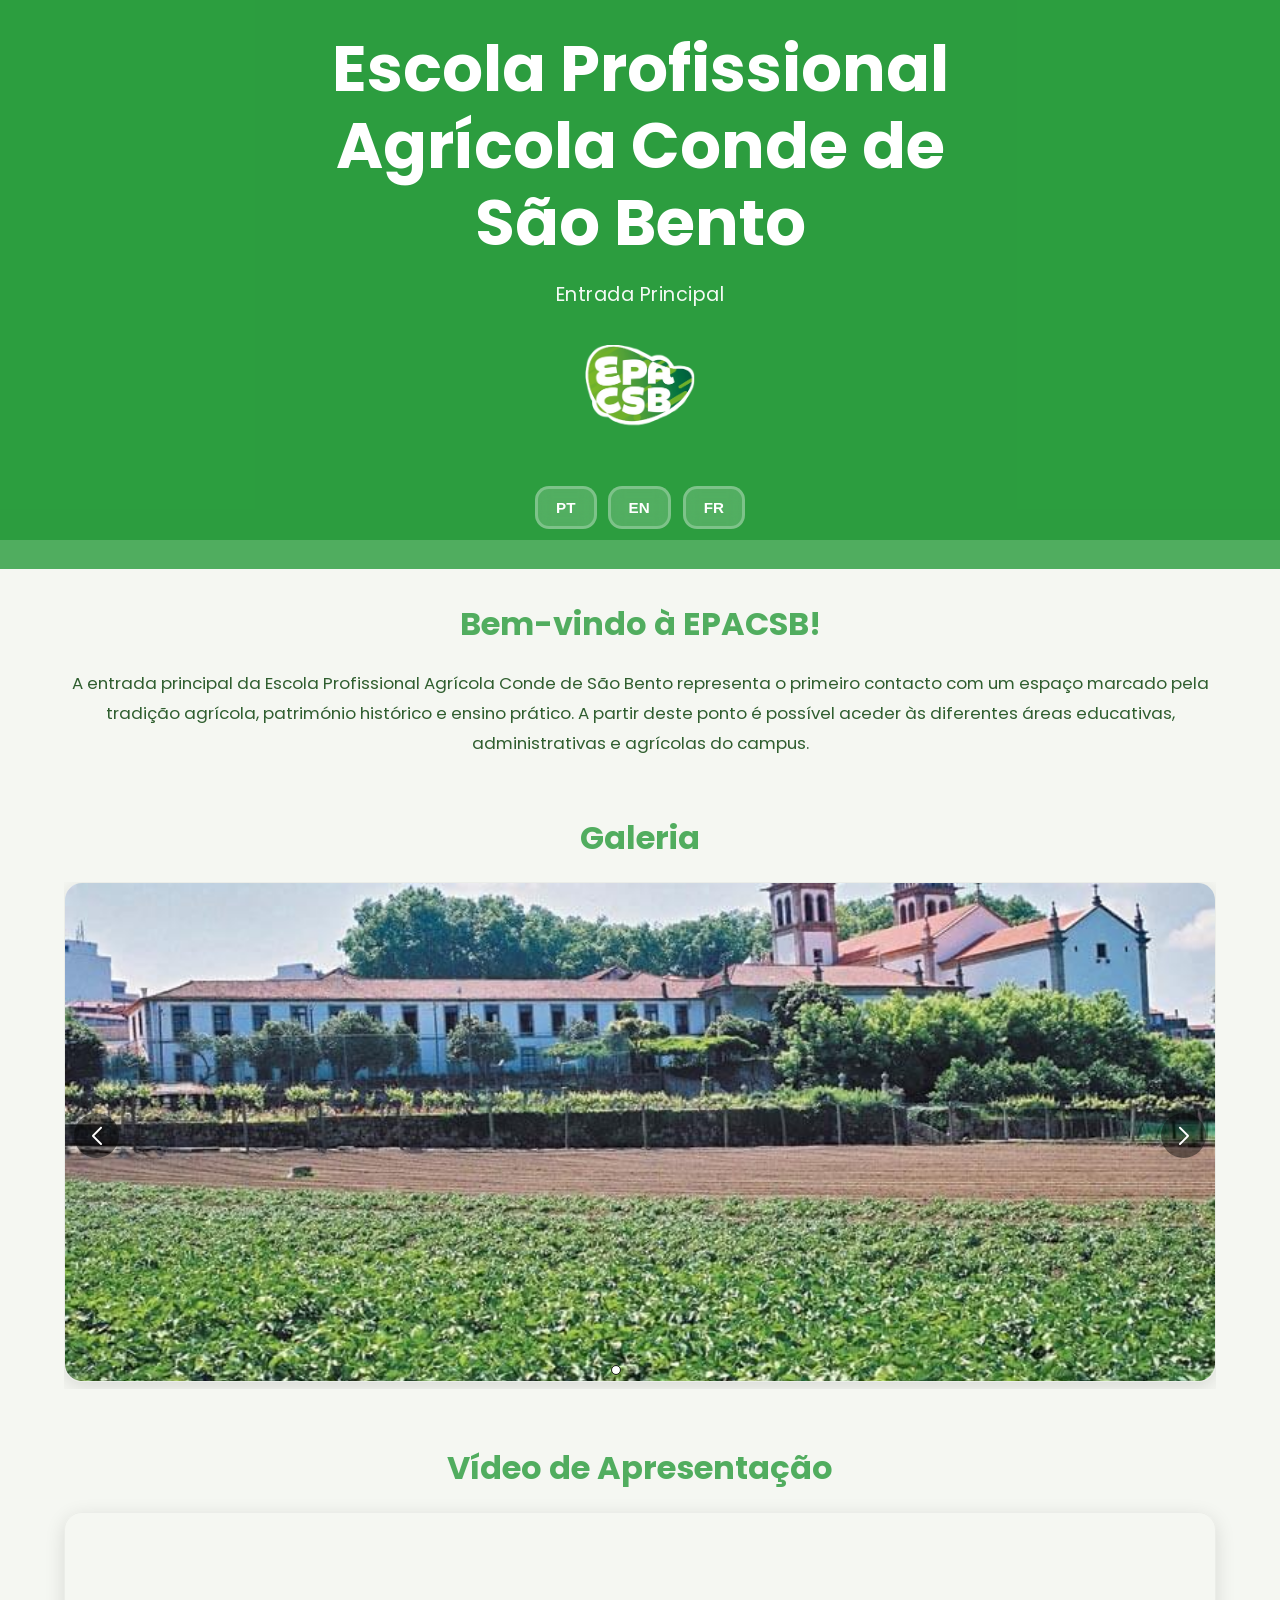
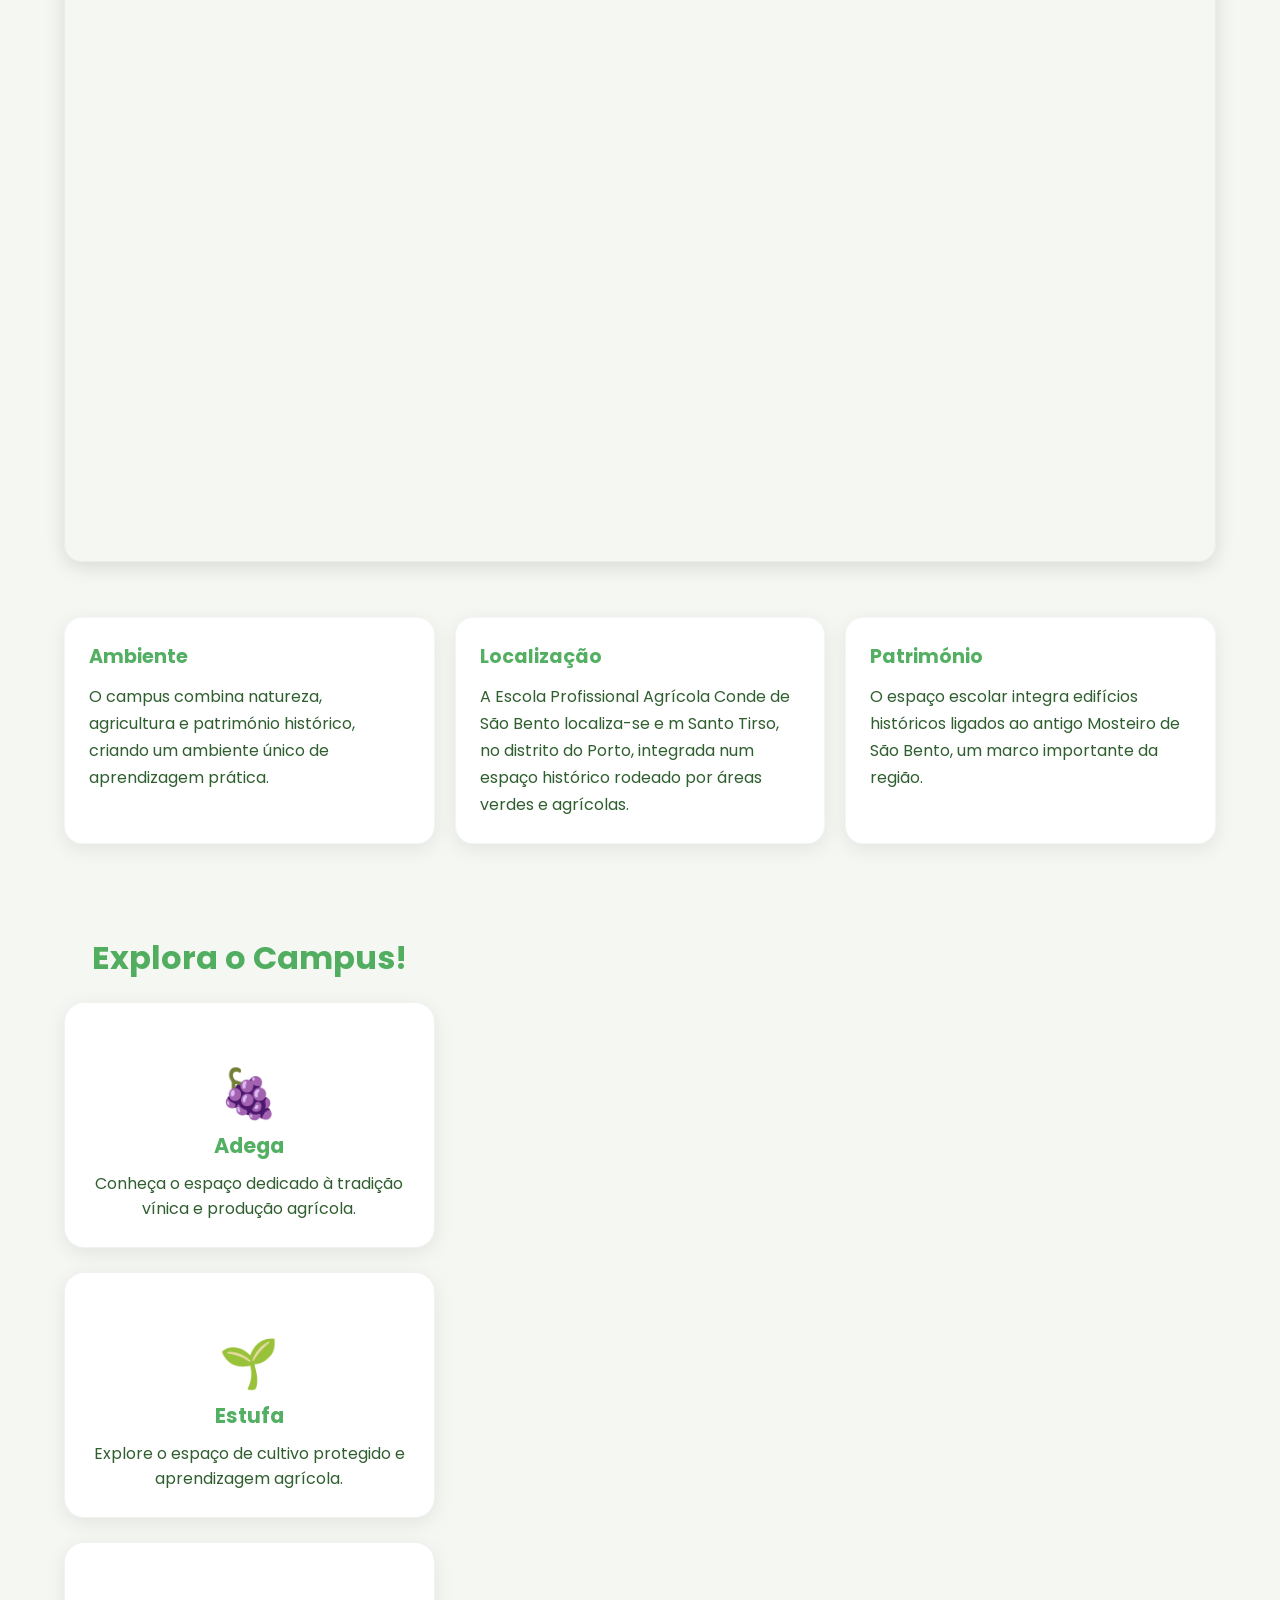
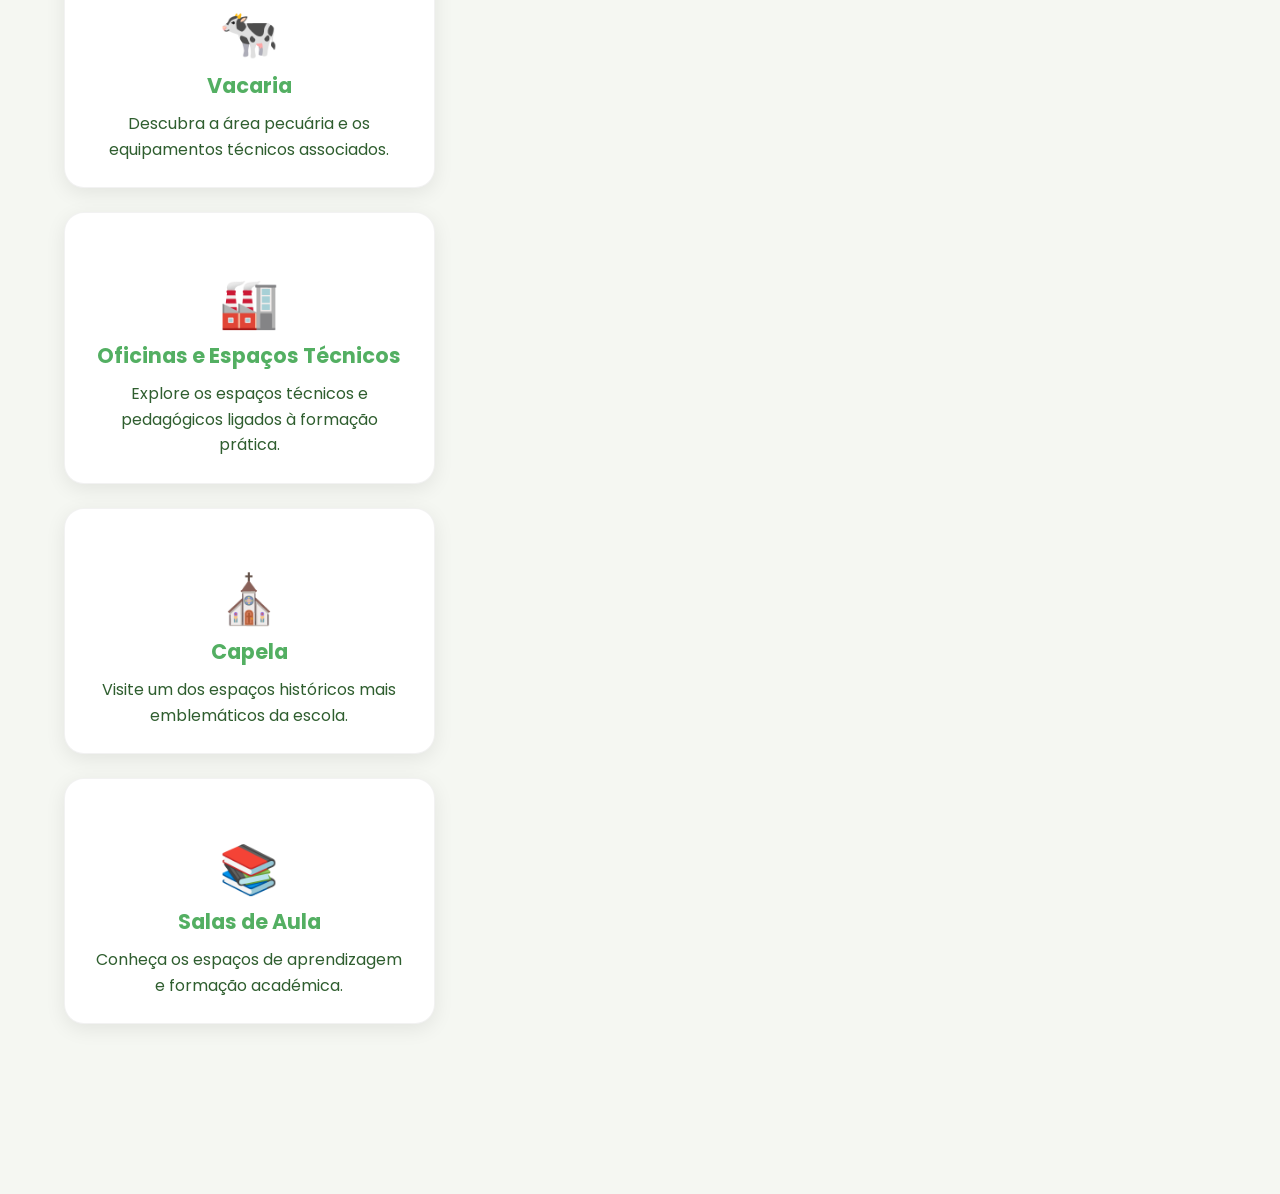
==== index.html @ 955a714f "Add files via upload" ====
<!DOCTYPE html>
<html lang="pt">
<head>
    <meta charset="UTF-8">
    <meta name="viewport" content="width=device-width, initial-scale=1.0">
    <title>Entrada - Escola Agrícola</title>

    <link rel="stylesheet" href="style.css">
    <link
     rel="stylesheet"
     href="https://cdn.jsdelivr.net/npm/swiper@11/swiper-bundle.min.css"
     />

    <!-- Google Fonts -->
    <link href="https://fonts.googleapis.com/css2?family=Poppins:wght@300;400;500;600;700&display=swap" rel="stylesheet">
</head>

<body>

   <!-- HERO -->
<header class="hero">

    <div class="overlay">

        <h1 data-key="heroTitle">
         Escola Profissional 
        <br>
         Agrícola Conde de São Bento
        </h1>

        <p data-key="heroSubtitle">
            Entrada Principal
        </p>

        <img src="img/logo_escola.png" alt="Logo EPACSB" class="logo">

        <!-- LANGUAGE -->
    
    <div class="language-switcher">

    <button onclick="changeLanguage('pt')">PT</button>

    <button onclick="changeLanguage('en')">EN</button>

    <button onclick="changeLanguage('fr')">FR</button>

</div>

</div>

    </header>

    <!-- CONTENT -->
    <main class="container">

        <section class="info-section">
            <h2 data-key="welcomeTitle">Bem-vindo à EPACSB!</h2>

            <p data-key="welcomeText">
              A entrada principal da Escola Profissional Agrícola Conde de 
              São Bento representa o primeiro contacto com um espaço marcado 
              pela tradição agrícola, património histórico e ensino prático. 
              A partir deste ponto é possível aceder às diferentes áreas 
              educativas, administrativas e agrícolas do campus.
            </p>
        </section>

       <!-- GALLERY -->
<section class="gallery-section">

    <h2 data-key="galleryTitle" >Galeria</h2>

    <div class="swiper mySwiper">

        <div class="swiper-wrapper">

            <div class="swiper-slide">
                <img src="img/ex1.jpg" alt="">
            </div>

            <div class="swiper-slide">
                <img src="img/mosteiro-cima.jpg" alt="">
            </div>

            <div class="swiper-slide">
                <img src="img/ex1.jpg" alt="">
            </div>
            
            <div class="swiper-slide">
                <img src="img/mosteiro-cima.jpg" alt="">
            </div>

        </div>

        <!-- SETAS -->
        <div class="swiper-button-next"></div>
        <div class="swiper-button-prev"></div>

        <!-- BOLINHAS -->
        <div class="swiper-pagination"></div>

    </div>

</section>

        <!-- VIDEO -->
        <section class="video-section">
        <h2 data-key="videoTitle">Vídeo de Apresentação</h2>

        <div class="video-container">
        <iframe 
            src="https://www.youtube.com/embed/SQd7RRqaA8w"
            title="Vídeo da Entrada"
            frameborder="0"
            allow="accelerometer; autoplay; clipboard-write; encrypted-media; gyroscope; picture-in-picture"
            allowfullscreen>
        </iframe>
        </div>
        </section>

        <!-- EXTRA INFO -->
        <section class="info-cards">

            <div class="card">
                <h3 data-key="card1Title">Ambiente</h3>
                <p data-key="card1Text">
                O campus combina natureza, agricultura e património histórico, 
                criando um ambiente único de aprendizagem prática.
                </p>
            </div>

            <div class="card">
                <h3 data-key="card2Title">Localização</h3>
                <p data-key="card2Text" >
                A Escola Profissional Agrícola Conde de São Bento localiza-se e
                m Santo Tirso, no distrito do Porto, integrada num espaço histórico 
                rodeado por áreas verdes e agrícolas.
                </p>
            </div>

            <div class="card">
                <h3 data-key="card3Title">Património</h3>
                
            <p data-key="card3Text">
             O espaço escolar integra edifícios históricos ligados ao antigo 
             Mosteiro de São Bento, um marco importante da região.
            </p>
            
            </div>

        <!-- ESPAÇOS DISPONIVEIS -->

       <!-- CAMPUS -->

<section class="campus-section">

    <h2 data-key="campusTitle">
        Explora o Campus!
    </h2>

    <div class="campus-grid">

        <!-- ADEGA -->

        <a href="adega.html" class="campus-card">

            <div class="campus-icon">🍇</div>

            <div class="campus-content">

                <h3 data-key="adegaTitle">
                    Adega
                </h3>

                <p data-key="adegaText">
                    Conheça o espaço dedicado à tradição vínica e produção agrícola.
                </p>

            </div>

        </a>

        <!-- ESTUFA -->

        <a href="estufa.html" class="campus-card">

            <div class="campus-icon">🌱</div>

            <div class="campus-content">

                <h3 data-key="estufaTitle">
                    Estufa
                </h3>

                <p data-key="estufaText">
                    Explore o espaço de cultivo protegido e aprendizagem agrícola.
                </p>

            </div>

        </a>

        <!-- VACARIA -->

        <a href="vacaria.html" class="campus-card">

            <div class="campus-icon">🐄</div>

            <div class="campus-content">

                <h3 data-key="vacariaTitle">
                    Vacaria
                </h3>

                <p data-key="vacariaText">
                    Descubra a área pecuária e os equipamentos técnicos associados.
                </p>

            </div>

        </a>


        <!-- OFICINAS -->

<a href="oficinas.html" class="campus-card">

    <div class="campus-icon">🏭</div>

    <div class="campus-content">

        <h3 data-key="oficinasTitle">
            Oficinas e Espaços Técnicos
        </h3>

        <p data-key="oficinasText">
            Explore os espaços técnicos e pedagógicos ligados à formação prática.
        </p>

    </div>

</a>
        <!-- CAPELA -->

        <a href="capela.html" class="campus-card">

            <div class="campus-icon">⛪</div>

            <div class="campus-content">

                <h3 data-key="capelaTitle">
                    Capela
                </h3>

                <p data-key="capelaText">
                    Visite um dos espaços históricos mais emblemáticos da escola.
                </p>

            </div>

        </a>

        <!-- SALAS -->

        <a href="salas.html" class="campus-card">

            <div class="campus-icon">📚</div>

            <div class="campus-content">

                <h3 data-key="salasTitle">
                    Salas de Aula
                </h3>

                <p data-key="salasText">
                    Conheça os espaços de aprendizagem e formação académica.
                </p>

            </div>

        </a>

    </div>

</section>

    </main>

    <script src="https://cdn.jsdelivr.net/npm/swiper@11/swiper-bundle.min.js"></script>

<script>
const swiper = new Swiper(".mySwiper", {

    loop: true,

    spaceBetween: 20,

    centeredSlides: true,

    pagination: {
        el: ".swiper-pagination",
        clickable: true,
    },

    navigation: {
        nextEl: ".swiper-button-next",
        prevEl: ".swiper-button-prev",
    },

});
</script>

 <!-- Secção linguas tradução -->
<script>

const translations = {

    pt: {

    heroTitle:
   "Escola Profissional Agrícola<br>Conde de São Bento",

    heroSubtitle:
    "Entrada Principal",

    welcomeTitle:
    "Bem-vindo à EPACSB!",

    welcomeText:
    " A entrada principal da Escola Profissional Agrícola Conde de São Bento representa o primeiro contacto com um espaço marcado pela tradição agrícola, património histórico e ensino prático.  A partir deste ponto é possível aceder às diferentes áreas educativas, administrativas e agrícolas do campus.",

    galleryTitle:
    "Galeria",

    videoTitle:
    "Vídeo de Apresentação",

    card1Title:
    "Ambiente",

    card1Text:
    "O campus combina natureza, agricultura e património histórico, criando um ambiente único de aprendizagem prática.",

    card2Title:
    "Localização",

    card2Text:
    "A Escola Profissional Agrícola Conde de São Bento localiza-se em Santo Tirso, no distrito do Porto, integrada num espaço histórico rodeado por áreas verdes e agrícolas.",

    card3Title:
    "Património",

    card3Text:
    "O espaço escolar integra edifícios históricos ligados ao antigo Mosteiro de São Bento, um marco importante da região.",
    campusTitle:
    "Explora o Campus!",

    adegaTitle:
    "Adega",

    adegaText:
    "Conheça o espaço dedicado à tradição vínica e produção agrícola.",

    estufaTitle:
    "Estufa",

    estufaText:
    "Explore o espaço de cultivo protegido e aprendizagem agrícola.",

    vacariaTitle:
    "Vacaria",

    vacariaText:
    "Descubra a área pecuária e os equipamentos técnicos associados.",

    oficinasTitle:
    "Oficinas e Espaços Técnicos",

    oficinasText:
    "Explore os espaços técnicos e pedagógicos ligados à formação prática.",

    capelaTitle:
    "Capela",

    capelaText:
    "Visite um dos espaços históricos mais emblemáticos da escola.",

    salasTitle:
    "Salas de Aula",

    salasText:
    "Conheça os espaços de aprendizagem e formação académica.",

},

en: {

    heroTitle:
    "Agricultural Professional School<br>Conde de São Bento",

    heroSubtitle:
    "Main Entrance",

    welcomeTitle:
    "Welcome to EPACSB!",

    welcomeText:
    "The main entrance of the Agricultural Professional School Conde de São Bento represents the first contact with a space marked by agricultural tradition, historical heritage and practical education.",

    galleryTitle:
    "Gallery",

    videoTitle:
    "Presentation Video",

    card1Title:
    "Environment",

    card1Text:
    "The campus combines nature, agriculture and historical heritage, creating a unique learning environment.",

    card2Title:
    "Location",

    card2Text:
    "The Agricultural Professional School Conde de São Bento is located in Santo Tirso, Porto District, surrounded by green and agricultural areas.",

    card3Title:
    "Heritage",

    card3Text:
    "The school integrates historical buildings linked to the former Monastery of São Bento, an important regional landmark.",
    campusTitle:
    "Explore the Campus!",

    adegaTitle:
    "Wine Cellar",

    adegaText:
    "Discover the space dedicated to wine tradition and agricultural production.",

    estufaTitle:
    "Greenhouse",

    estufaText:
    "Explore the protected cultivation and agricultural learning space.",

    vacariaTitle:
    "Dairy Farm",

    vacariaText:
    "Discover the livestock area and associated technical equipment.",

    oficinasTitle:
    "Technical Workshops",

    oficinasText:
    "Explore the technical and pedagogical spaces dedicated to practical training.",

    capelaTitle:
    "Chapel",

    capelaText:
    "Visit one of the school's most emblematic historical spaces.",

    salasTitle:
    "Classrooms",

    salasText:
    "Discover the school's learning and academic spaces.",

},

fr: {

    heroTitle:
    "École Professionnelle Agricole<br>Conde de São Bento",

    heroSubtitle:
    "Entrée Principale",

    welcomeTitle:
    "Bienvenue à l'EPACSB !",

    welcomeText:
    "L'entrée principale de l'École Professionnelle Agricole Conde de São Bento représente le premier contact avec un espace marqué par la tradition agricole, le patrimoine historique et l'enseignement pratique.",

    galleryTitle:
    "Galerie",

    videoTitle:
    "Vidéo de Présentation",

    card1Title:
    "Environnement",

    card1Text:
    "Le campus combine nature, agriculture et patrimoine historique, créant un environnement unique pour l'apprentissage pratique.",

    card2Title:
    "Localisation",

    card2Text:
    "L'École Professionnelle Agricole Conde de São Bento est située à Santo Tirso, dans le district de Porto, entourée d'espaces verts et agricoles.",

    card3Title:
    "Patrimoine",

    card3Text:
    "L'établissement intègre des bâtiments historiques liés à l'ancien Monastère de São Bento, un repère important de la région.",
    campusTitle:
    "Explorer le Campus!",

    adegaTitle:
    "Cave à Vin",

    adegaText:
    "Découvrez l’espace dédié à la tradition viticole et à la production agricole.",

    estufaTitle:
    "Serre",

    estufaText:
    "Explorez l’espace de culture protégée et d’apprentissage agricole.",

    vacariaTitle:
    "Étable",

    vacariaText:
    "Découvrez la zone d’élevage et les équipements techniques associés.",

    oficinasTitle:
    "Ateliers Techniques",

    oficinasText:
    "Explorez les espaces techniques et pédagogiques dédiés à la formation pratique.",

    capelaTitle:
    "Chapelle",

    capelaText:
    "Visitez l’un des espaces historiques les plus emblématiques de l’école.",

    salasTitle:
    "Salles de Classe",

    salasText:
    "Découvrez les espaces d’apprentissage et de formation académique.",

    }

};

function changeLanguage(language){

    document.querySelectorAll("[data-key]").forEach(element => {

        const key = element.getAttribute("data-key");

        element.innerHTML = translations[language][key];

    });

}

</script>
</body>
</html>
---- style.css ----
:root{
    --main-green: rgba(34, 153, 54, 0.781);
}
*{
    margin:0;
    padding:0;
    box-sizing:border-box;
}

html{
    scroll-behavior:smooth;
}


body{
    font-family:'Poppins', sans-serif;
    background:#f5f7f2;
    color:#1e1e1e;
    font-size:16px;
    overflow-x:hidden;
    margin: 0;
    padding: 0;
}

/* LOGO*/
.logo{
    width:110px;
    margin-top:18px;
    object-fit:contain;
}

/* HERO */

.hero{

    background:rgba(34, 153, 54, 0.781);

    display:flex;
    align-items:center;
    justify-content:center;
}

.overlay{

    width:100%;
    background:rgba(34, 153, 54, 0.781);
    display:flex;
    flex-direction:column;
    align-items:center;
    justify-content:center;
    text-align:center;
    padding:60px 20px 40px;
    gap:18px;
    color:white;
}

.overlay h1{

    font-size:2rem;
    line-height:1.2;
    max-width:700px;
    font-weight:700;
    margin:0;
}

.overlay p{
    font-size:1rem;
    font-weight:400;
    opacity:0.95;
    letter-spacing:0.5px;
}

/* MAIN */

.container{
    width:90%;
    max-width:1200px;
    margin:auto;
    padding:40px 0;
}

section{
    margin-bottom:55px;
}

h2{
    color:rgba(34, 153, 54, 0.781);
    margin-bottom:20px;
    font-size:1.7rem;
    text-align:center;
}

/* INFO TEXT */

.info-section p{
    line-height:1.8;
    font-size:1.05rem;
    color:#2f5e2f;
    text-align:center;
}

/* GALLERY / SWIPER */

.swiper{
    width:100%;
    padding-bottom:50px;
}

.swiper-slide{
    display:flex;
    justify-content:center;
    align-items:center;
}

.swiper-slide img{
    width:100%;
    aspect-ratio:16/9;

    object-fit:cover;

    border-radius:18px;

    box-shadow:0 5px 20px rgba(0,0,0,0.12);
}

/* SETAS */

.swiper-button-next,
.swiper-button-prev{

    color:white !important;

    background:rgba(0,0,0,0.45);

    width:45px !important;
    height:45px !important;

    border-radius:50%;

    transition:0.3s;
}

.swiper-button-next:hover,
.swiper-button-prev:hover{
    background:rgba(0,0,0,0.65);
}

/* TAMANHO DOS ÍCONES */

.swiper-button-next::after,
.swiper-button-prev::after{
    font-size:18px !important;
    font-weight:bold;
}

/* PAGINATION */

.swiper-pagination-bullet{
    background:#999;
    opacity:1;
}

.swiper-pagination-bullet-active{
    background:#2f5e2f;
}

/* VIDEO */

.video-container{
    position:relative;
    width:100%;
    padding-bottom:56.25%;

    overflow:hidden;

    border-radius:18px;

    box-shadow:0 5px 20px rgba(0,0,0,0.12);
}

.video-container iframe{
    position:absolute;
    top:0;
    left:0;

    width:100%;
    height:100%;
}

/* CARDS */

.info-cards{
    display:flex;
    flex-direction:column;
    gap:20px;
    
}

.card{
    background:white;
    height:100%;
    padding:24px;
    border-radius:18px;
    box-shadow:0 5px 20px rgba(0,0,0,0.08);
    transition:0.3s;
}

.card:hover{
    transform:translateY(-4px);
}

.card h3{
    color:rgba(34, 153, 54, 0.781);
    margin-bottom:12px;
    font-size:1.2rem;
}

.card p{
    line-height:1.7;
    color:#2f5e2f;
}

/* TABLETS */

@media(min-width:768px){

    .hero{
        height:60vh;
    }

    .overlay h1{
        font-size:4rem;
    }

    .overlay p{
        font-size:1.2rem;
    }

    .container{
        padding:60px 0;
    }

    h2{
        font-size:2rem;
    }

    .swiper-slide img{
        height:420px;
    }

    .info-cards{
        display:grid;
        grid-template-columns:repeat(3,1fr);
    }

}

/* DESKTOP */

@media(min-width:1100px){

    .swiper-slide img{
        height:500px;
    }

}
.swiper-pagination-bullet-active{
    background:#ffffff !important;
    outline: #1e1e1e solid 1px !important;
}
.card,
.swiper-slide img,
.video-container{
    border:1px solid rgba(0,0,0,0.04);
}

.language-switcher{

    display:flex;
    gap:12px;

    margin-top:40px;
}

.language-switcher button{

    background:rgba(255,255,255,0.18);
    color:white;
    border:3px solid rgba(255,255,255,0.25);
    backdrop-filter:blur(8px);
    padding:10px 18px;
    border-radius:14px;
    font-weight:600;
    font-size:0.95rem;
    cursor:pointer;
    transition:0.3s ease;
    min-width:58px;
}

.language-switcher button:hover{

    background:white;

    color:#81a181;

    transform:translateY(-2px);
}

/* ESPAÇOS DA ESCOLA CSS */
.campus-icon{

    font-size:3rem;

    padding-top:30px;

    text-align:center;
}

/* CAMPUS */

.campus-section{

    margin-top:70px;
}

.campus-grid{

    display:grid;

    grid-template-columns:1fr;

    gap:24px;
}

.campus-card{

    background:white;

    border-radius:20px;

    text-decoration:none;

    box-shadow:0 5px 20px rgba(0,0,0,0.08);

    transition:0.3s ease;

    border:1px solid rgba(0,0,0,0.05);

    display:flex;

    flex-direction:column;

    align-items:center;

    text-align:center;

    padding:25px;
}

.campus-card:hover{

    transform:translateY(-5px);
}

.campus-content h3{

    color:var(--main-green);

    margin-bottom:10px;

    font-size:1.3rem;
}

.campus-content p{

    color:#2f5e2f;

    line-height:1.6;
}
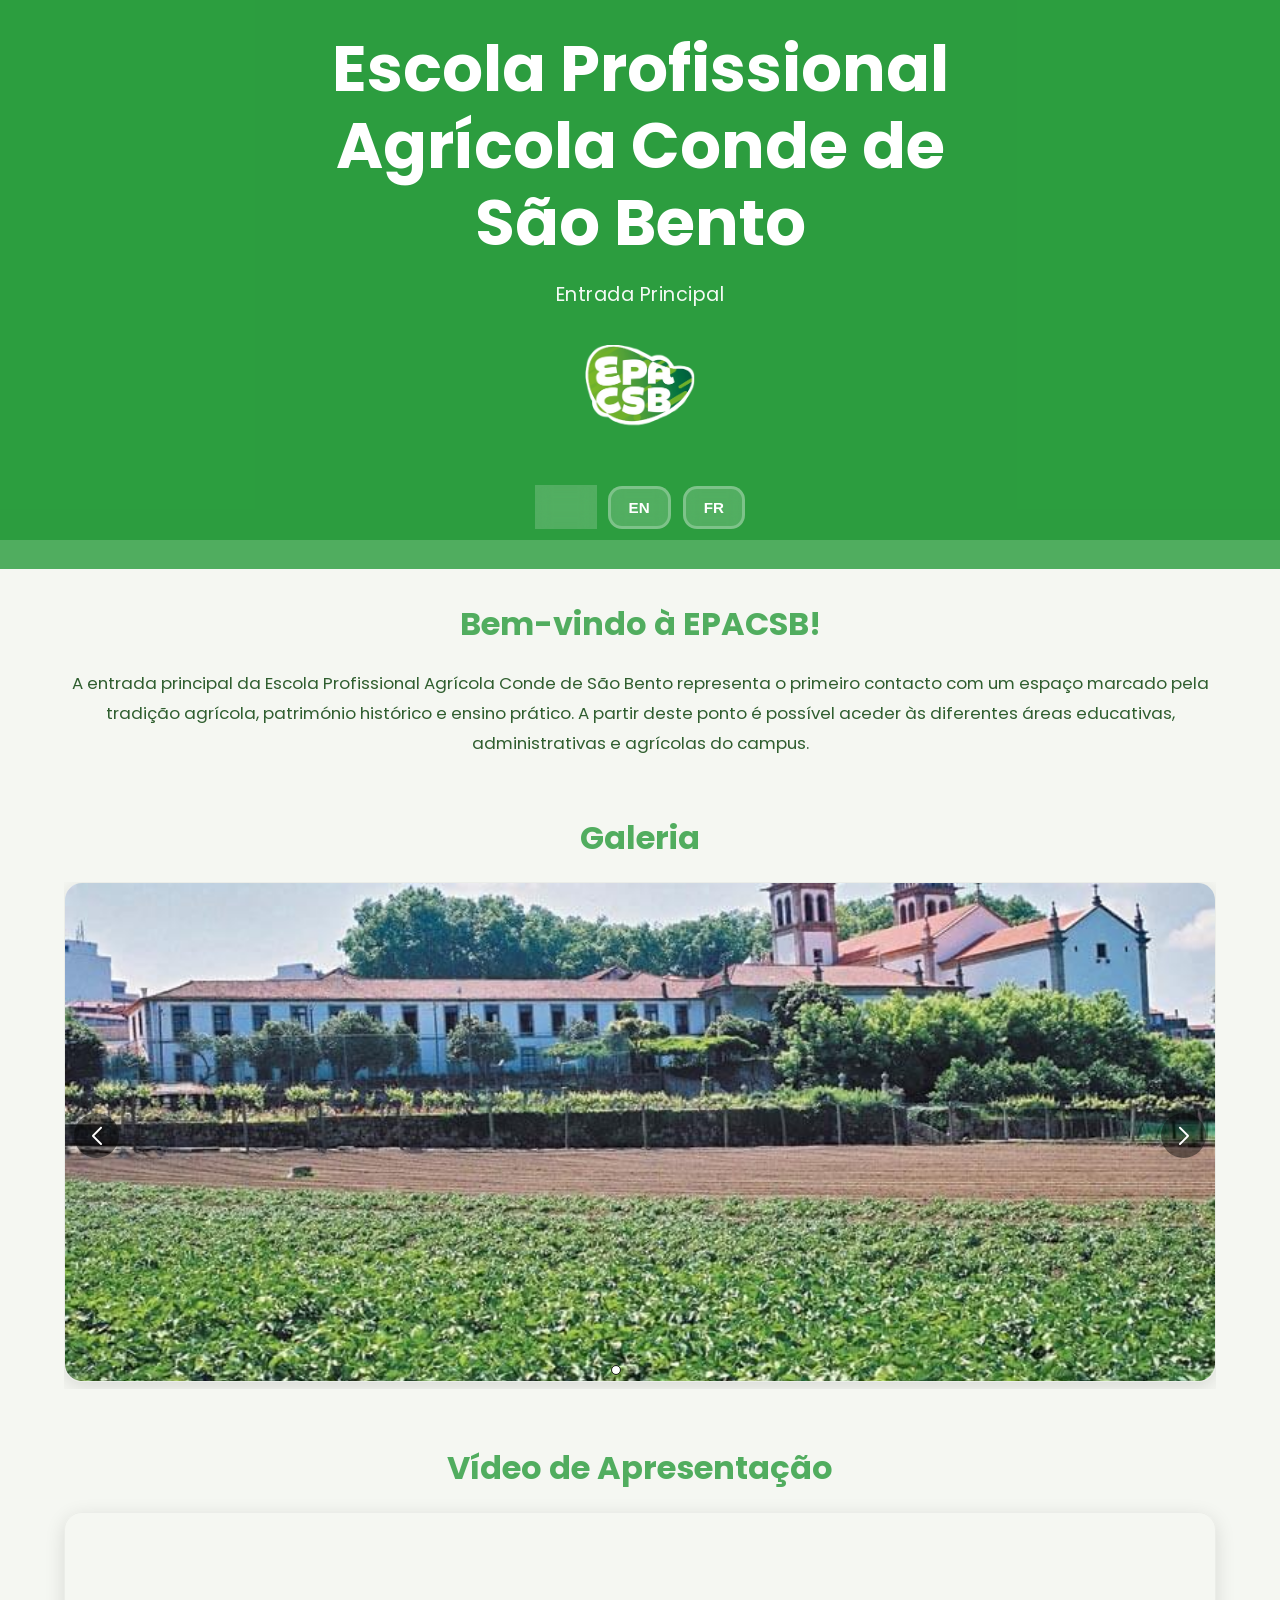
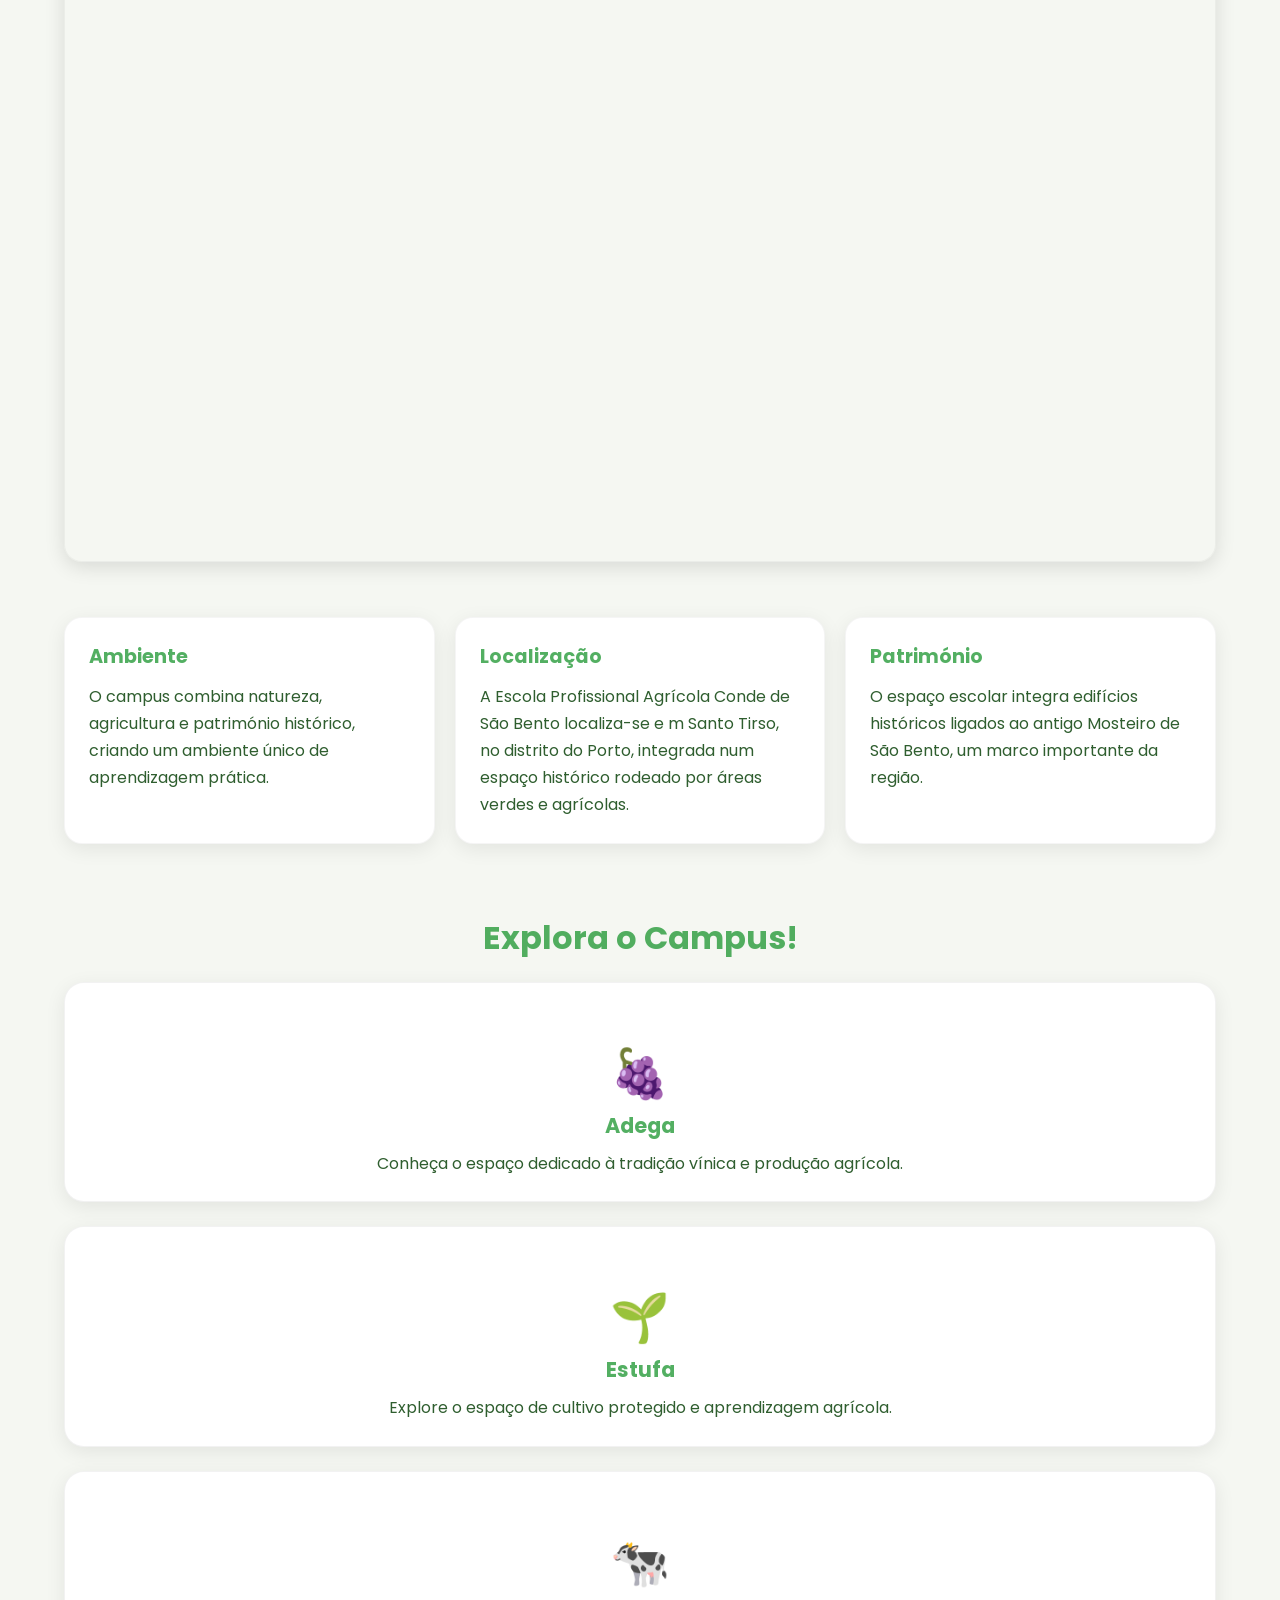
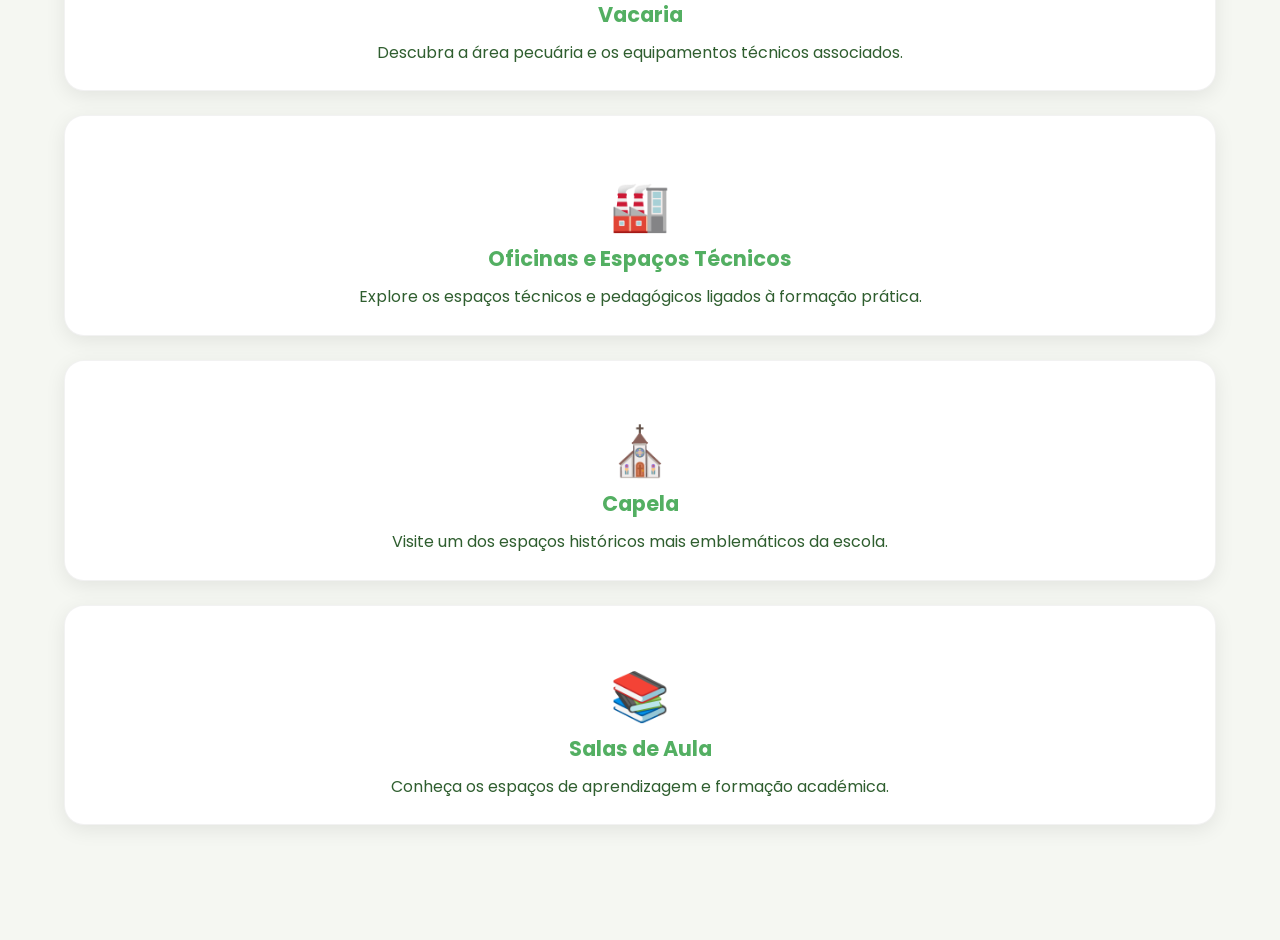
==== commit 154e9835: "Fix HTML encoding issues in index.html" ====
--- a/index.html
+++ b/index.html
@@ -147,6 +147,7 @@
             </p>
             
             </div>
+        </section>
 
         <!-- ESPAÇOS DISPONIVEIS -->
 
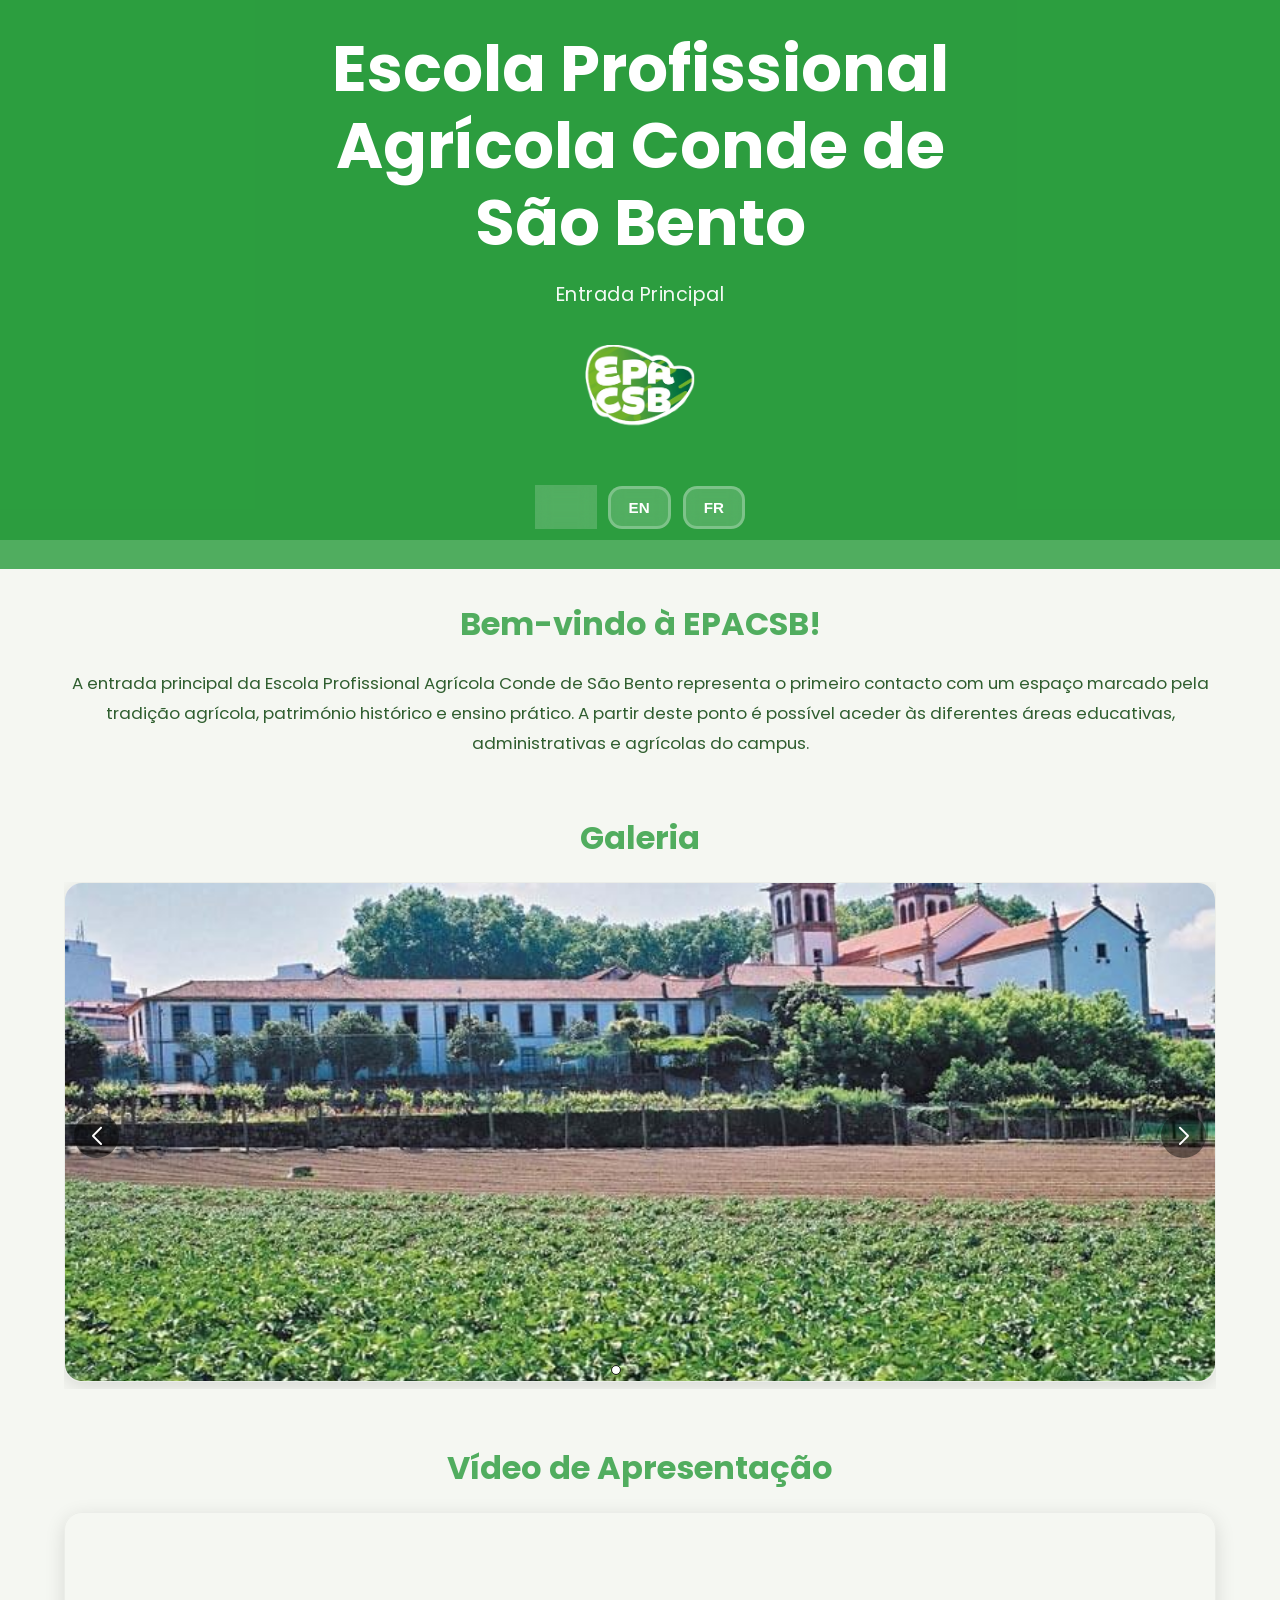
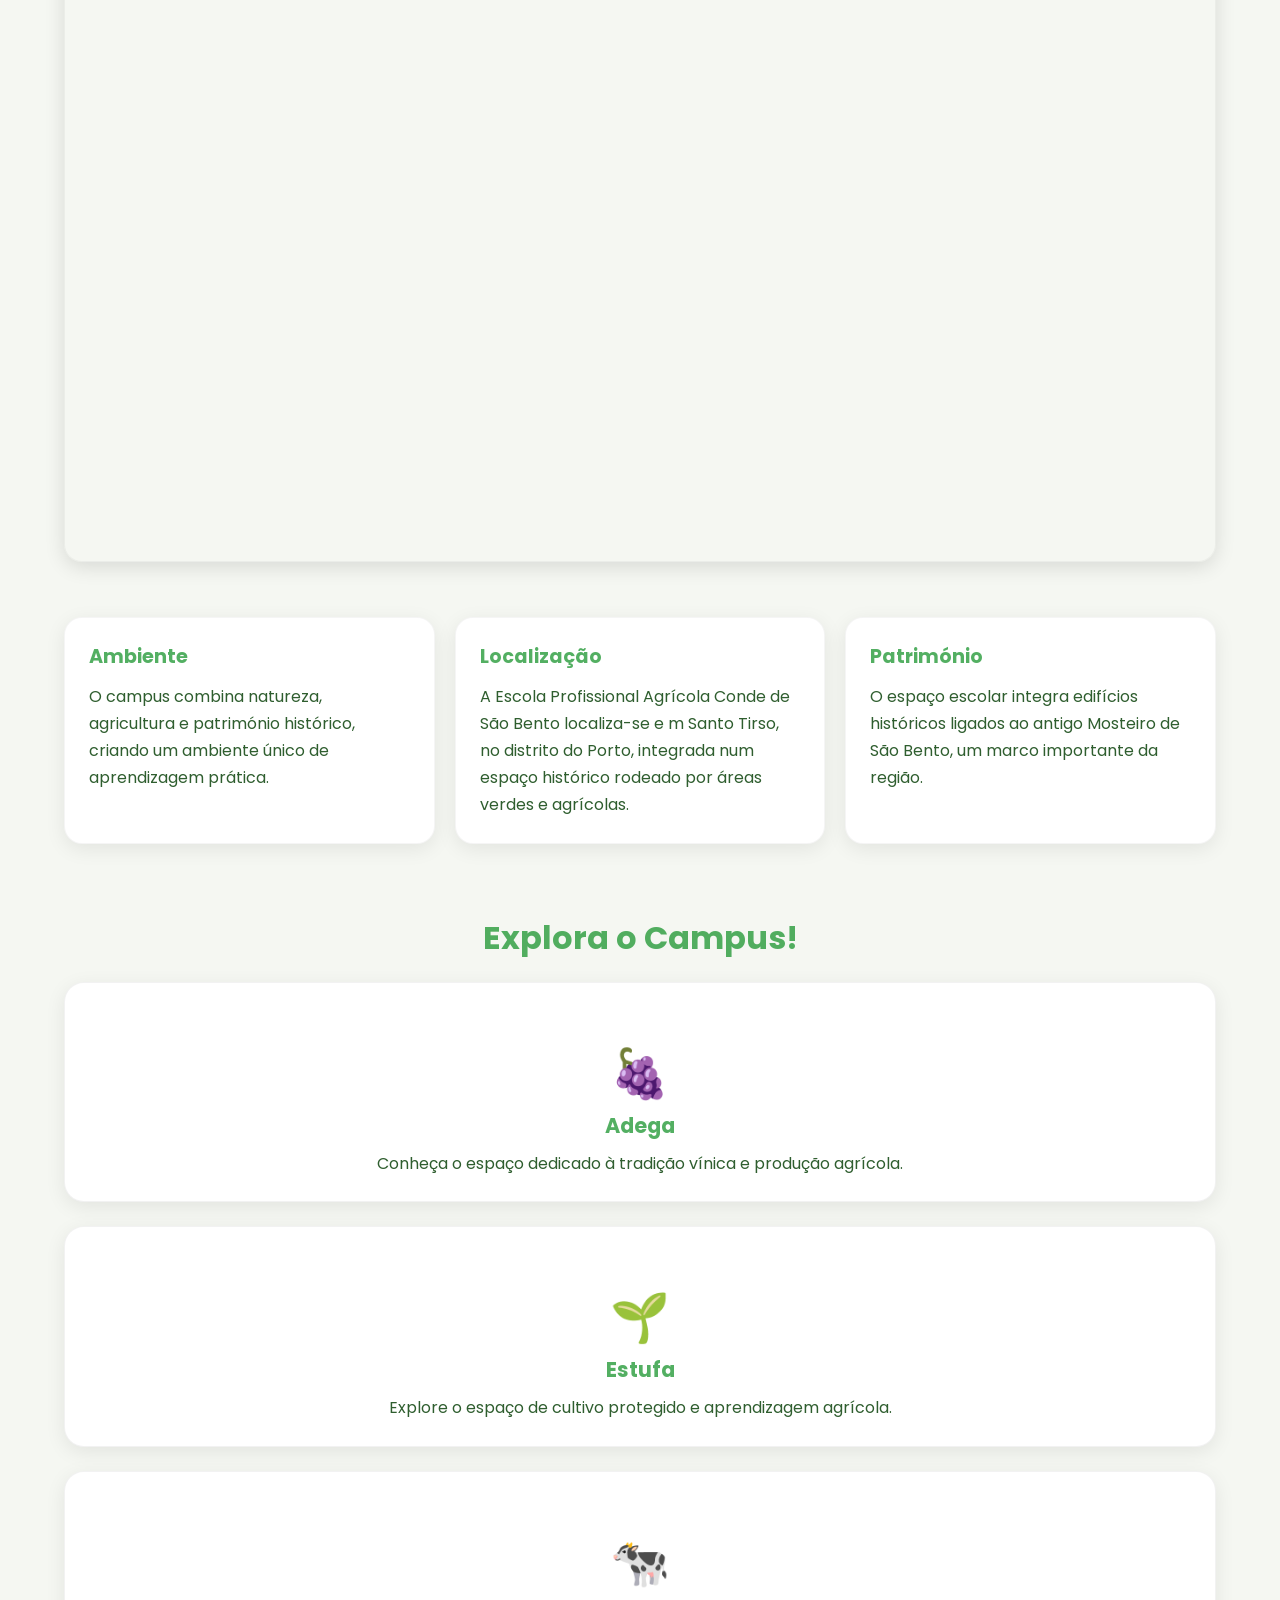
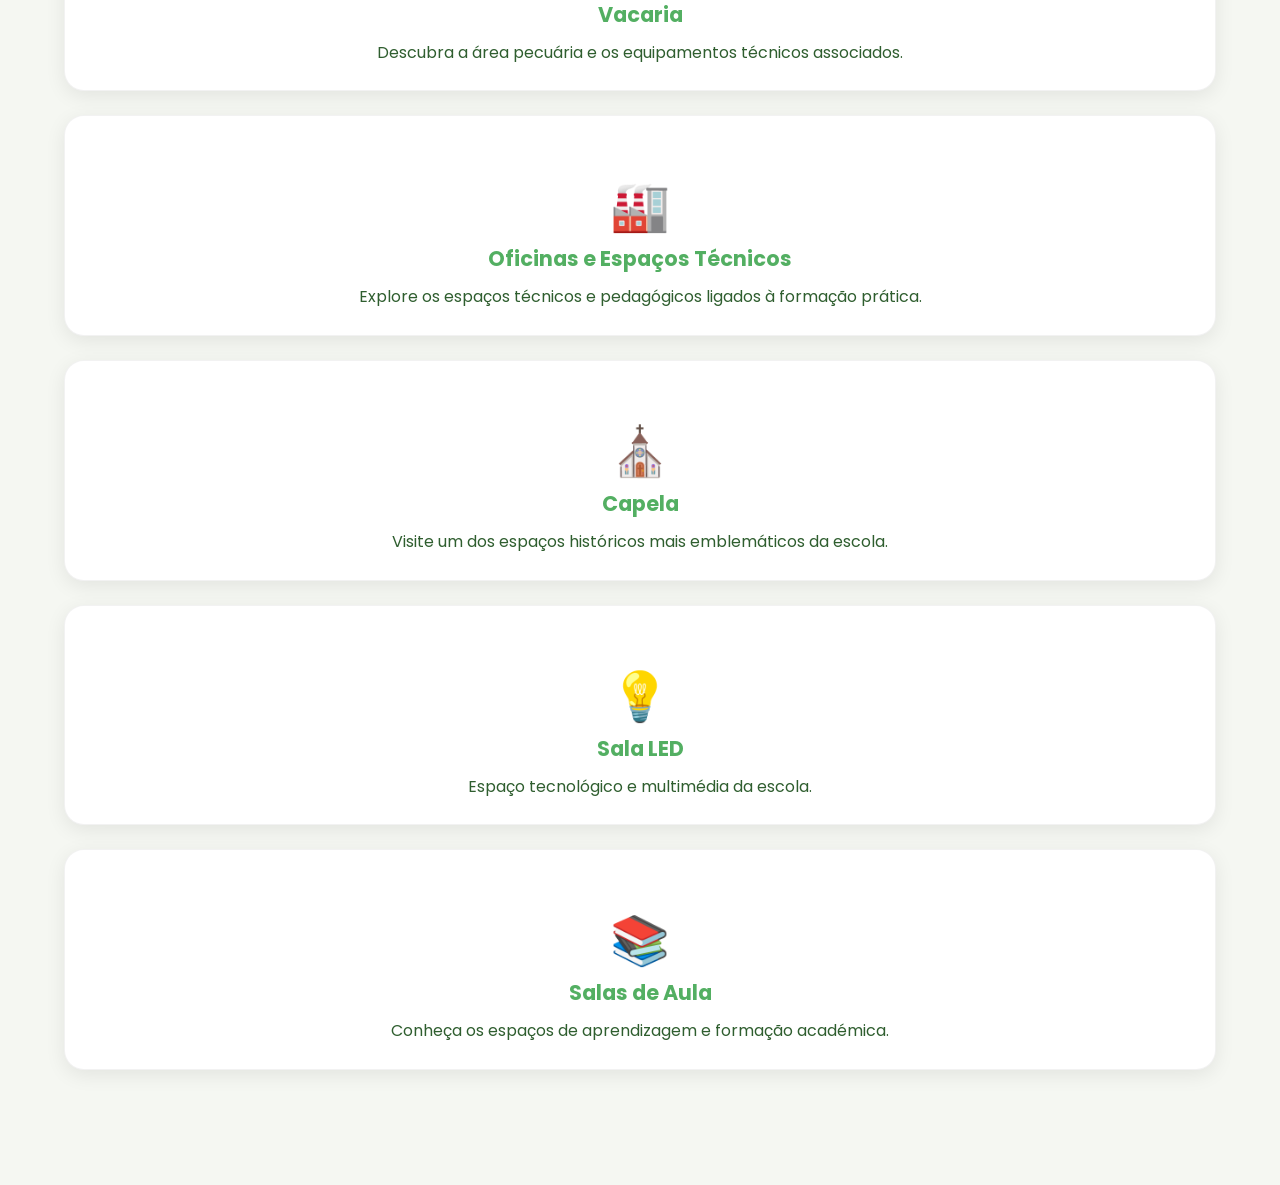
==== commit 54a46ec6: "Add files via upload" ====
--- a/index.html
+++ b/index.html
@@ -260,6 +260,25 @@
             </div>
 
         </a>
+        
+        <!-- SALA LED -->
+         <a href="salaLED.html" class="campus-card">
+
+    <div class="campus-icon">
+        💡
+    </div>
+
+    <div class="campus-content">
+
+        <h3>
+            Sala LED
+        </h3>
+
+        <p>
+            Espaço tecnológico e multimédia da escola.
+        </p>
+
+    </div>
 
         <!-- SALAS -->
 
@@ -386,6 +405,12 @@
     capelaText:
     "Visite um dos espaços históricos mais emblemáticos da escola.",
 
+    ledTitle:
+    "Sala LED",
+
+    ledText:
+    "Explore o espaço tecnológico e multimédia da escola.",
+
     salasTitle:
     "Salas de Aula",
 
@@ -464,6 +489,12 @@
     capelaText:
     "Visit one of the school's most emblematic historical spaces.",
 
+    ledTitle:
+    "LED Room",
+
+    ledText:
+    "Explore the school's technology and multimedia space.",
+
     salasTitle:
     "Classrooms",
 
@@ -542,6 +573,12 @@
     capelaText:
     "Visitez l’un des espaces historiques les plus emblématiques de l’école.",
 
+    ledTitle:
+    "Salle LED",
+
+    ledText:
+    "Découvrez l'espace technologique et multimédia de l'école.",
+
     salasTitle:
     "Salles de Classe",
 
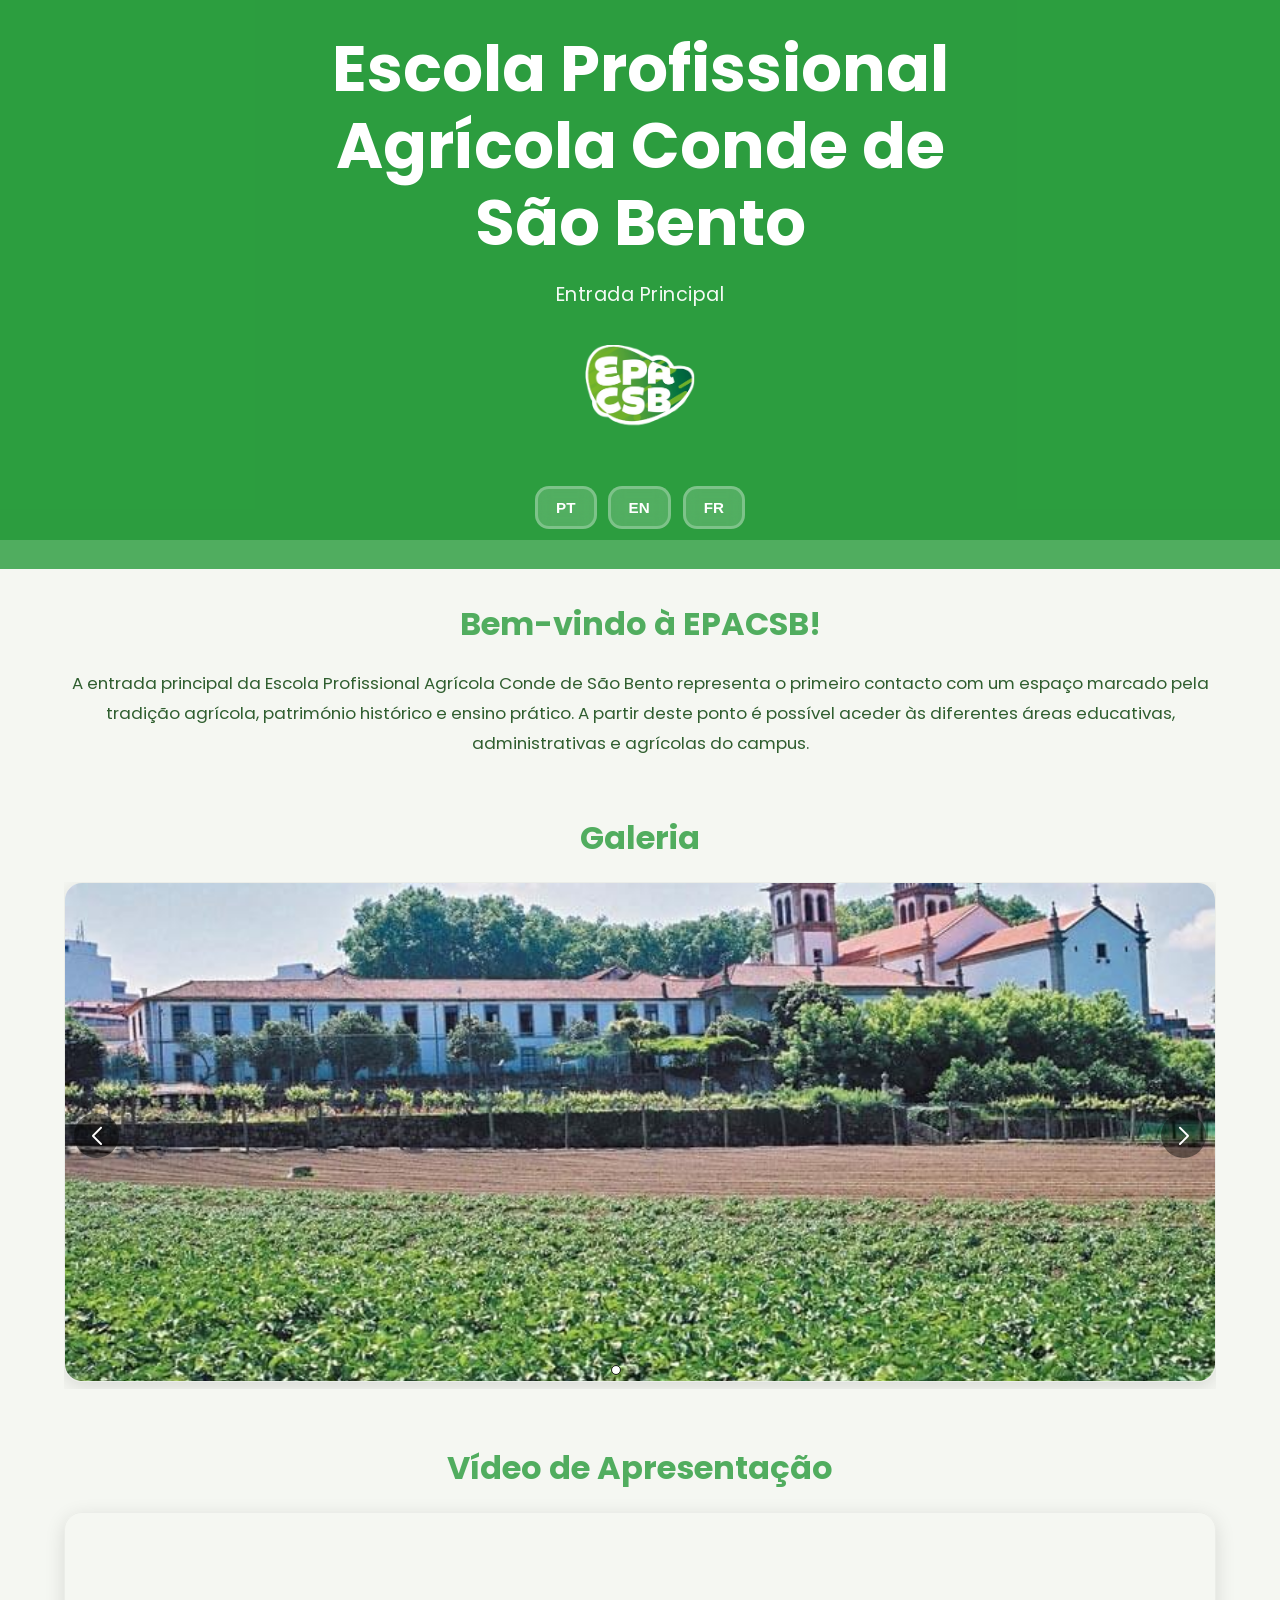
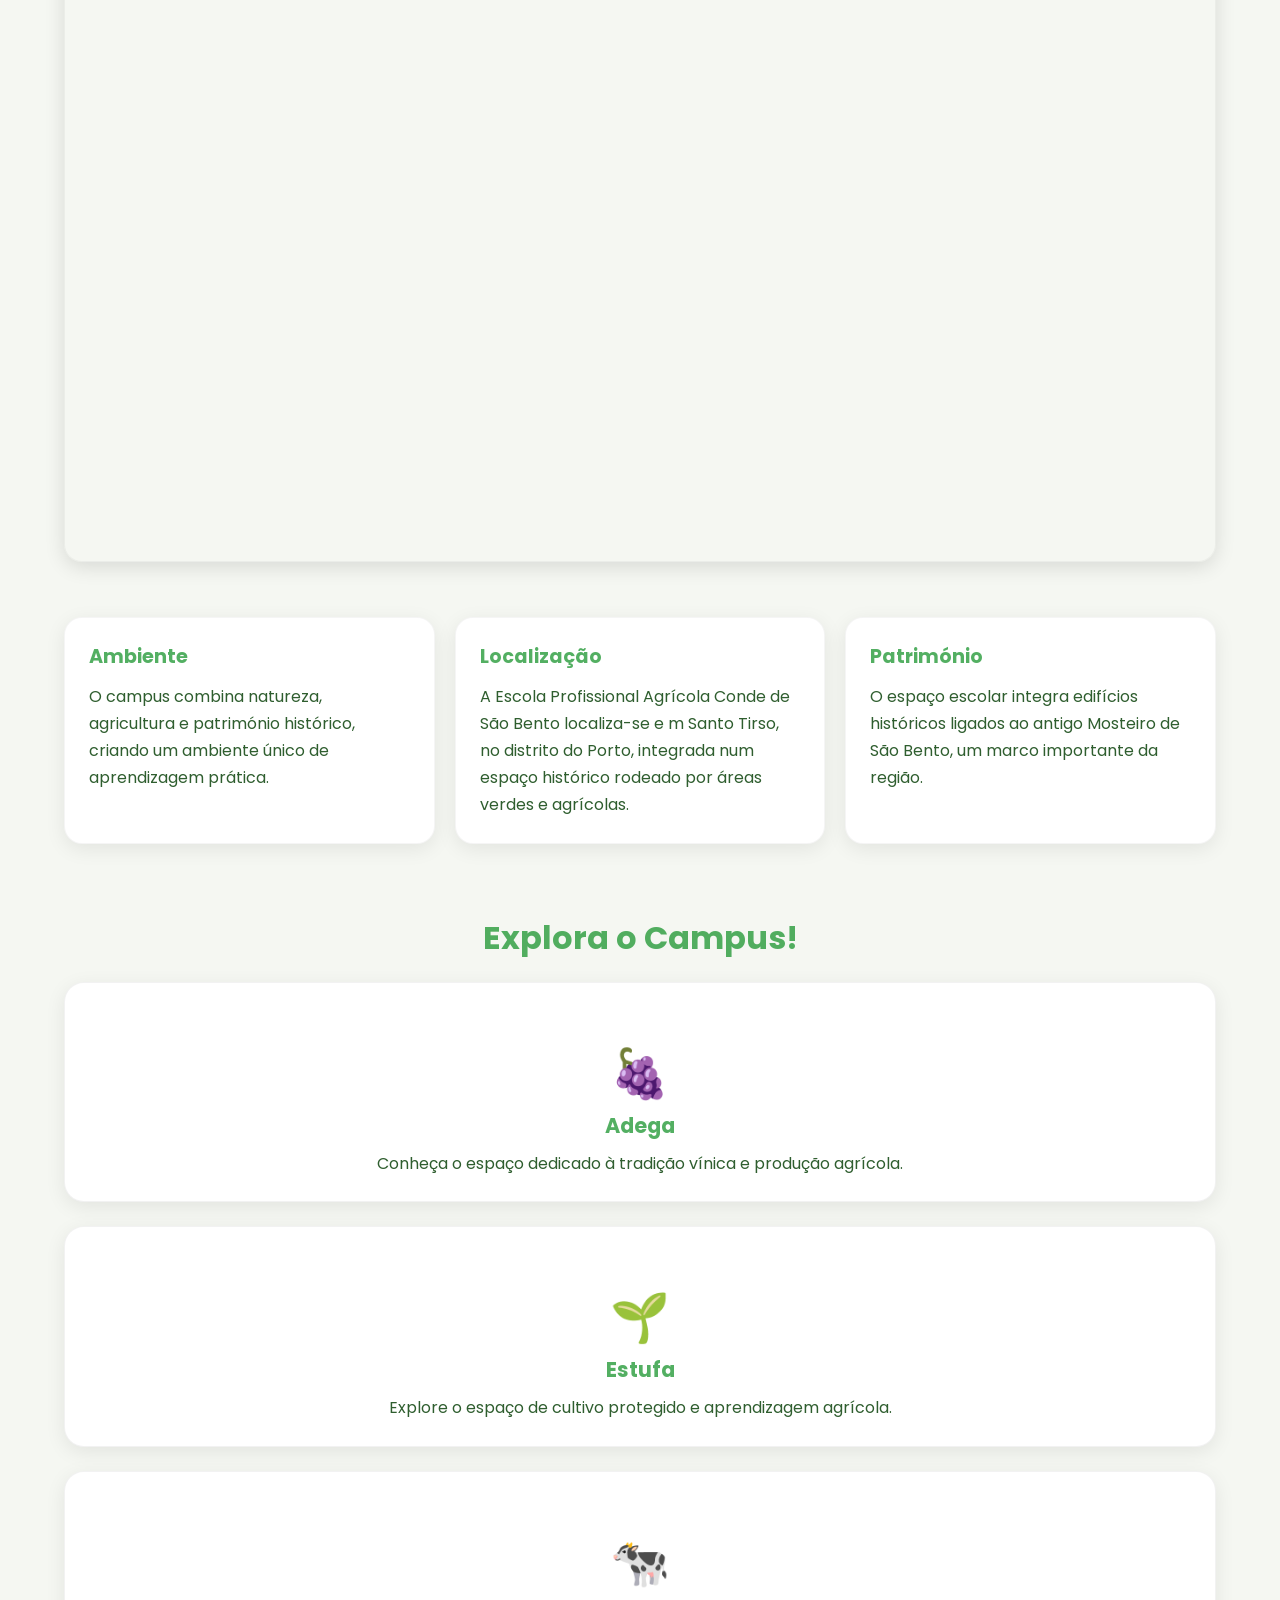
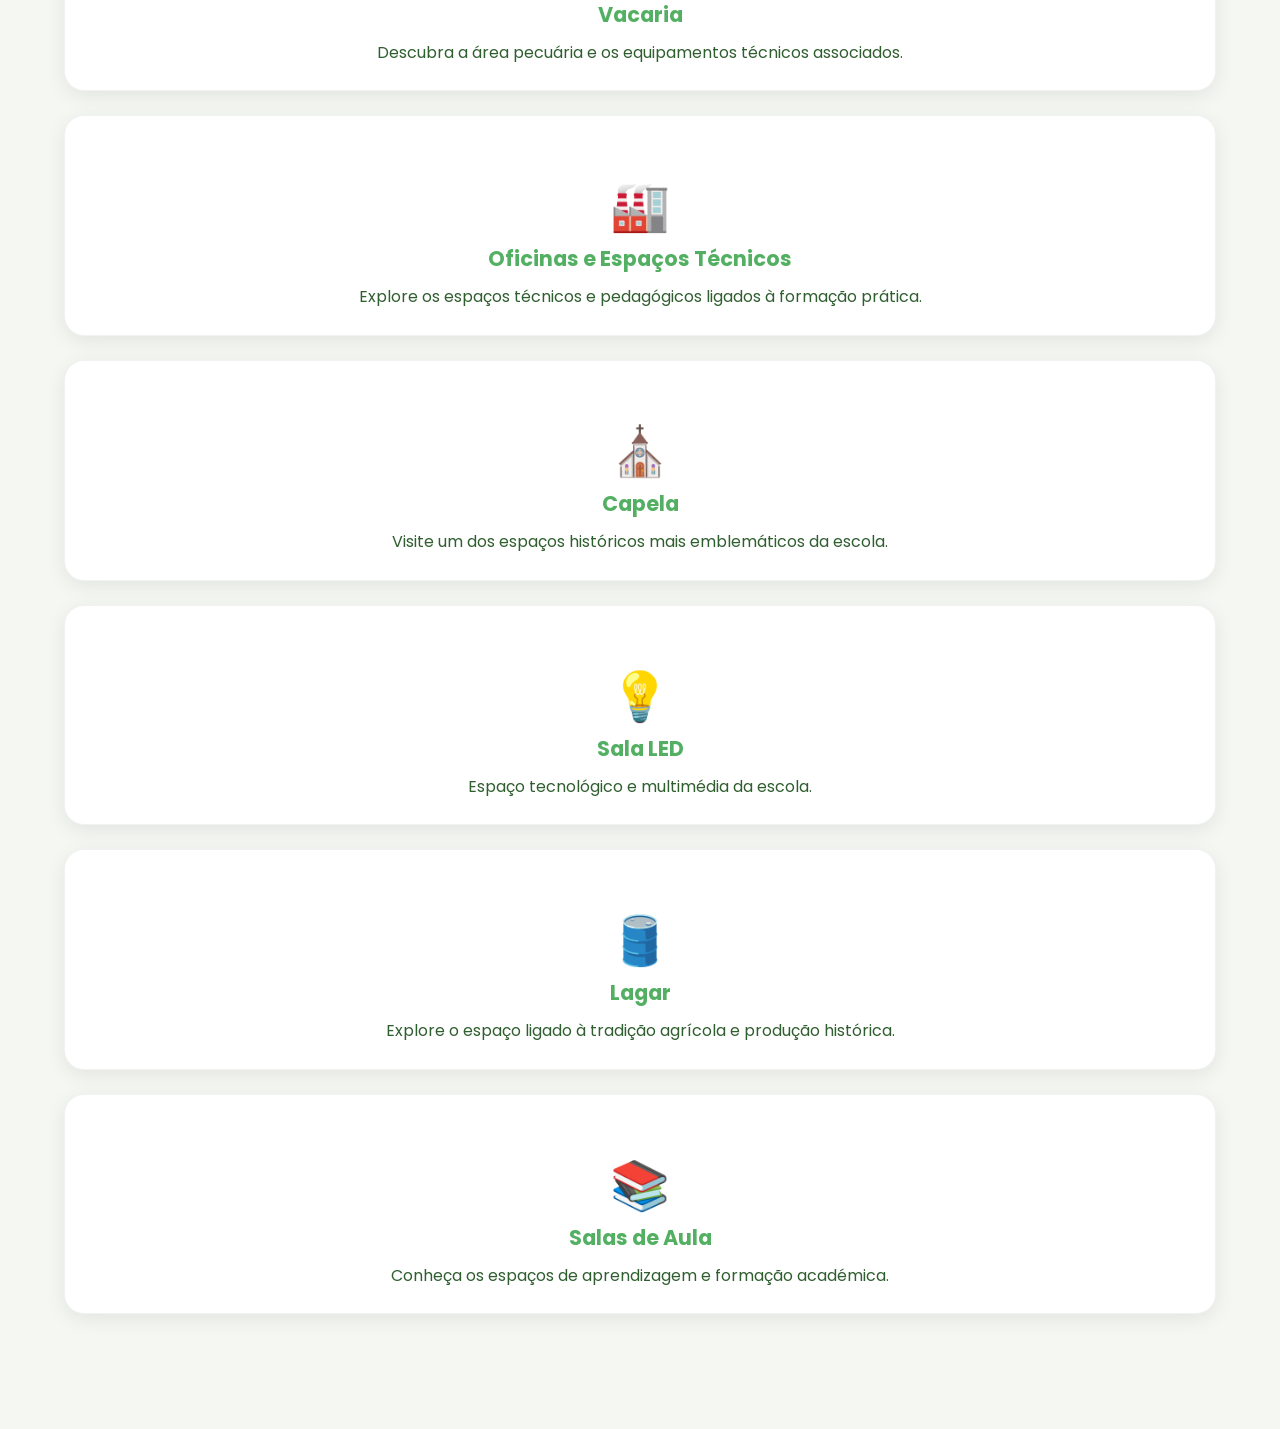
==== commit 1ac71321: "Add files via upload" ====
--- a/index.html
+++ b/index.html
@@ -280,6 +280,28 @@
 
     </div>
 
+    <!-- LAGAR -->
+
+    <a href="lagar.html" class="campus-card">
+
+    <div class="campus-icon">
+        🛢️
+    </div>
+
+    <div class="campus-content">
+
+        <h3 data-key="lagarTitle">
+            Lagar
+        </h3>
+
+        <p data-key="lagarText">
+            Explore o espaço ligado à tradição agrícola e produção histórica.
+        </p>
+
+    </div>
+
+</a>
+
         <!-- SALAS -->
 
         <a href="salas.html" class="campus-card">
@@ -411,6 +433,12 @@
     ledText:
     "Explore o espaço tecnológico e multimédia da escola.",
 
+    lagarTitle:
+    "Lagar",
+
+    lagarText:
+    "Explore o espaço ligado à tradição agrícola e produção histórica.",
+
     salasTitle:
     "Salas de Aula",
 
@@ -495,6 +523,12 @@
     ledText:
     "Explore the school's technology and multimedia space.",
 
+    lagarTitle:
+    "Olive Press",
+
+    lagarText:
+    "Explore the space connected to agricultural tradition and historical production.",
+
     salasTitle:
     "Classrooms",
 
@@ -579,6 +613,12 @@
     ledText:
     "Découvrez l'espace technologique et multimédia de l'école.",
 
+    lagarTitle:
+    "Pressoir",
+
+    lagarText:
+    "Découvrez l'espace lié à la tradition agricole et à la production historique.",
+
     salasTitle:
     "Salles de Classe",
 
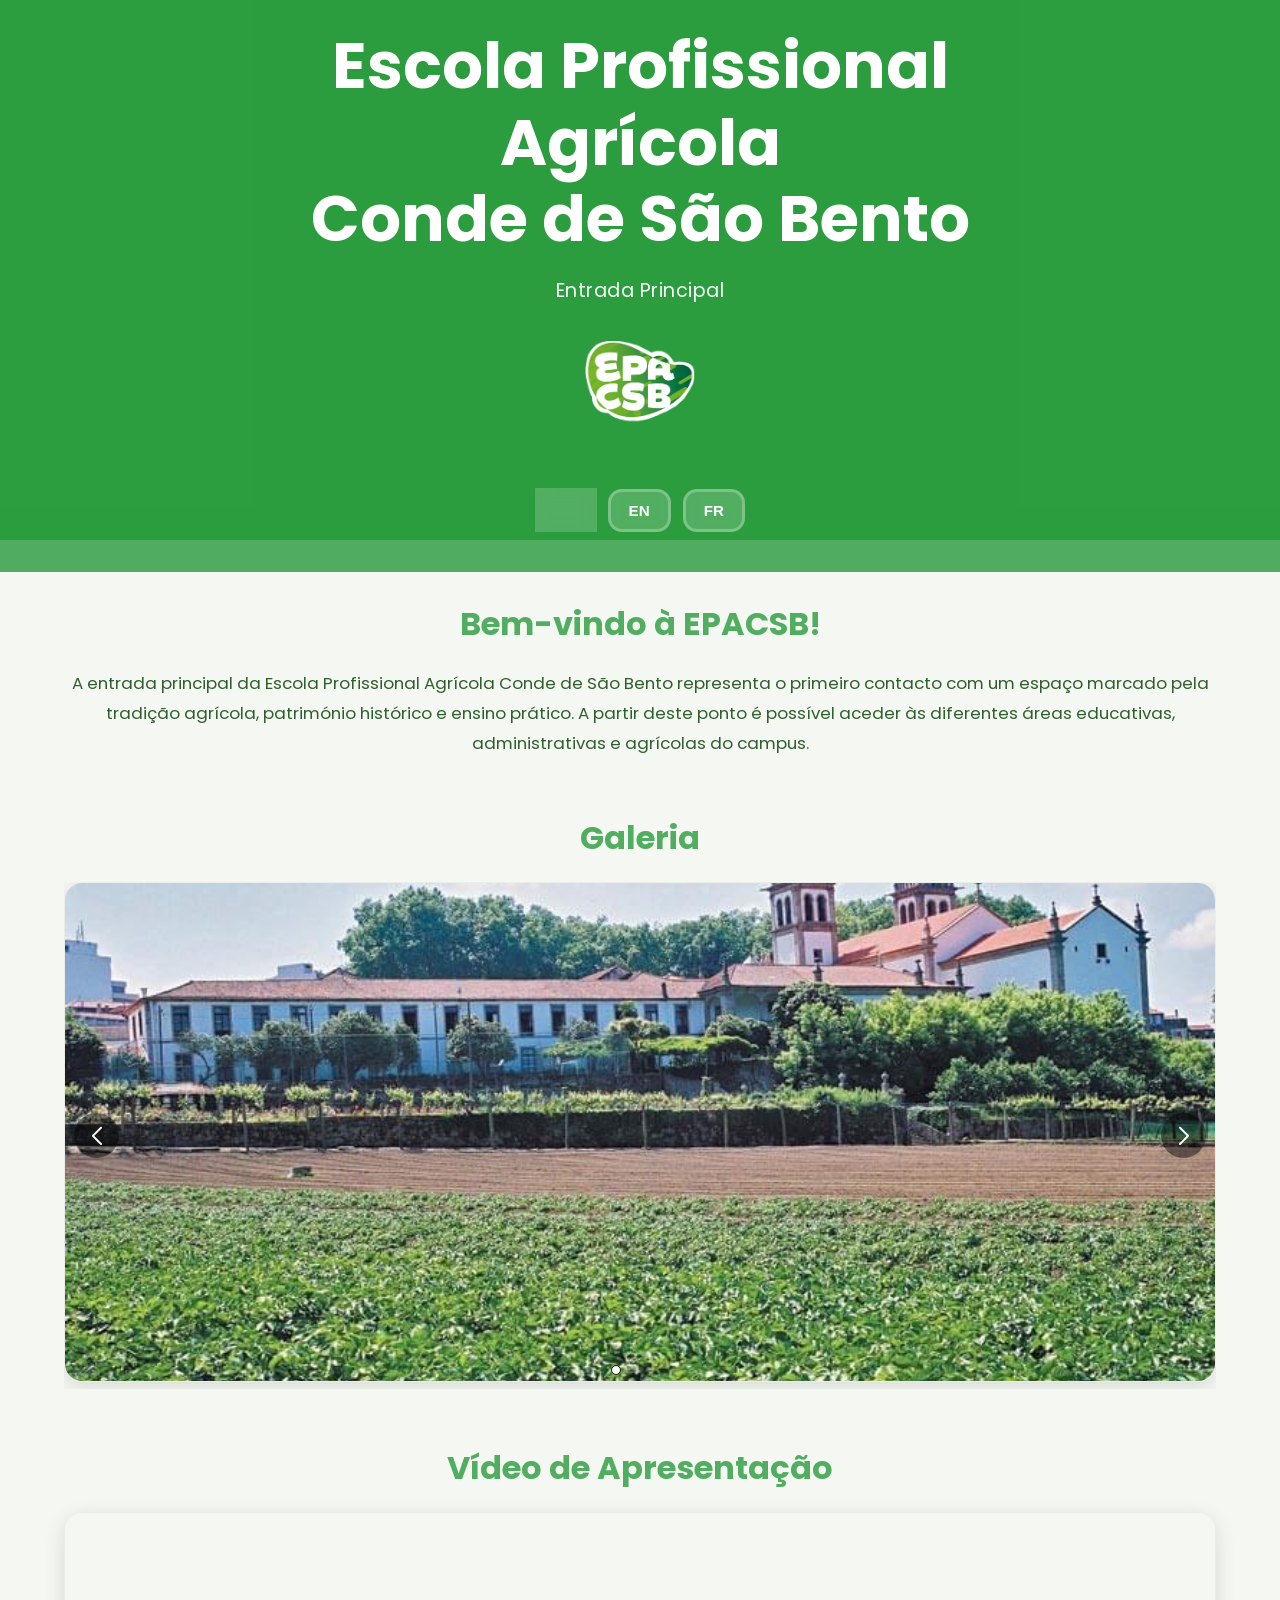
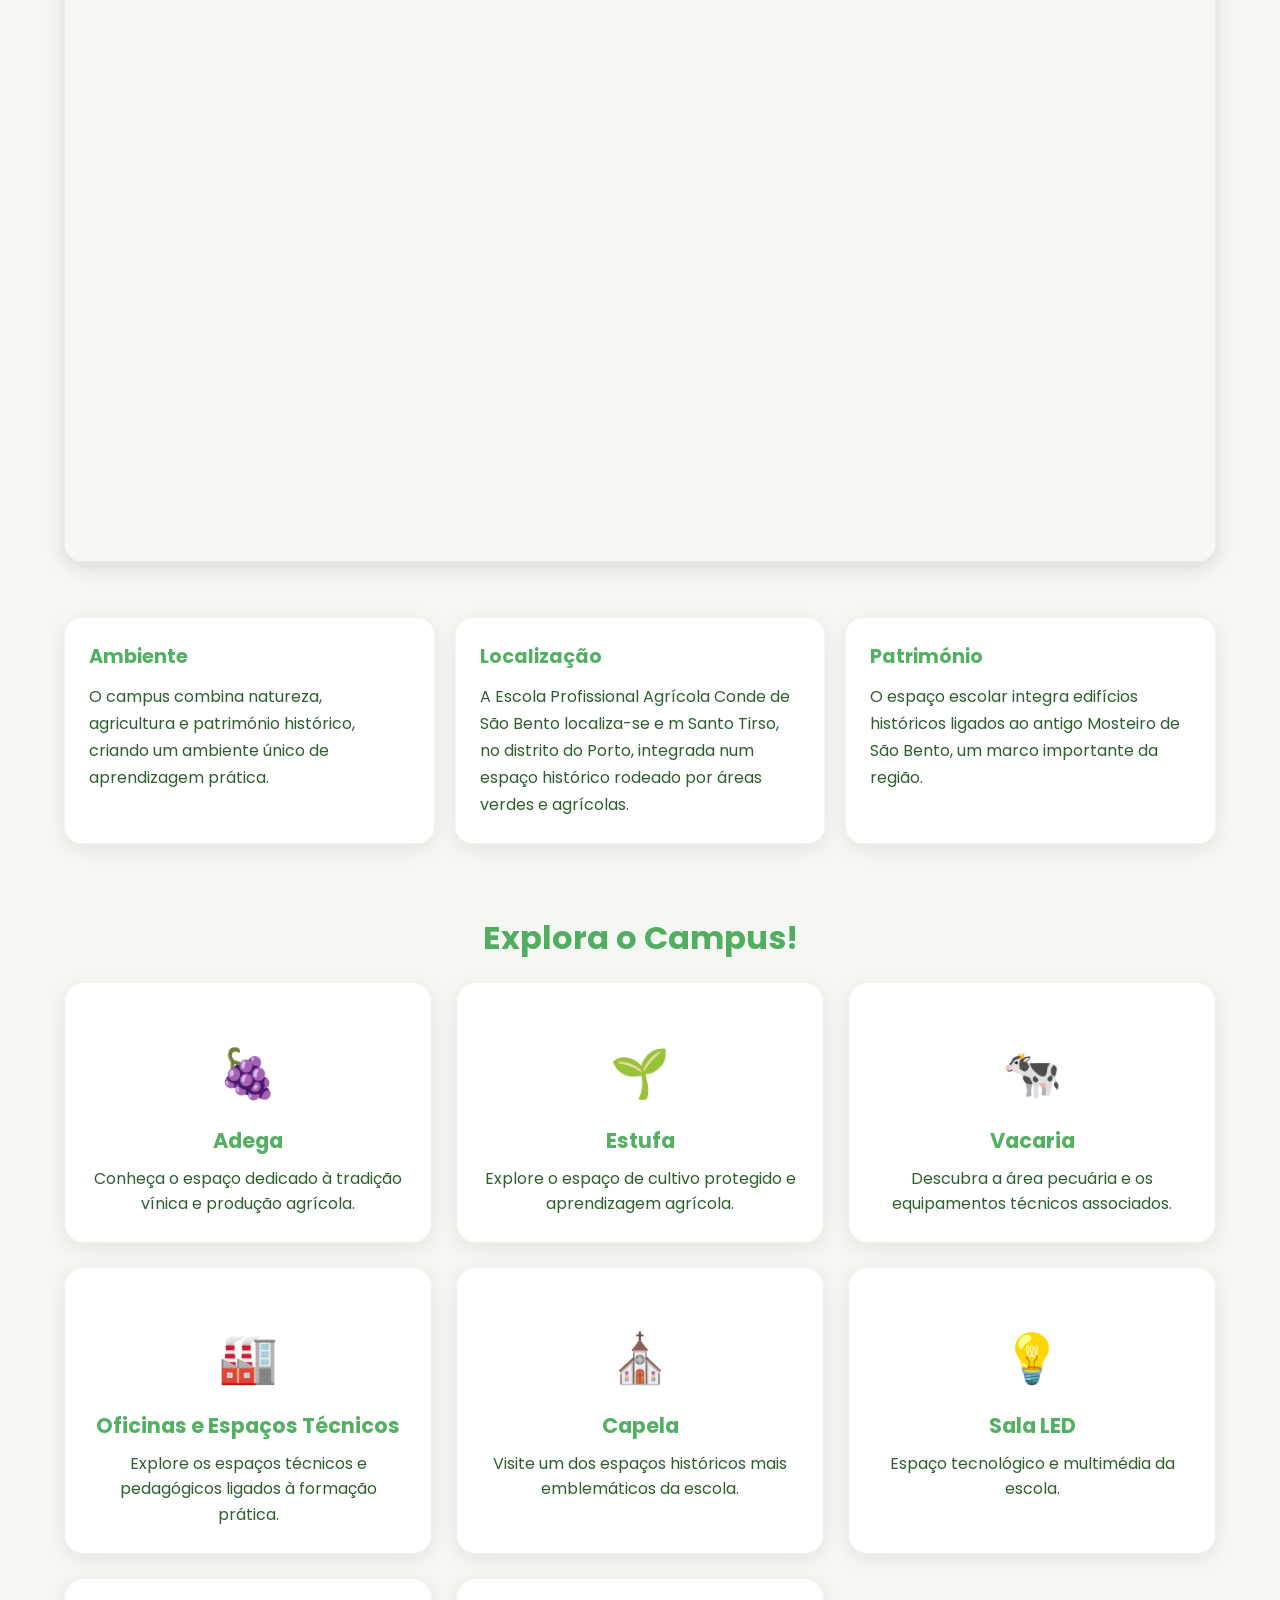
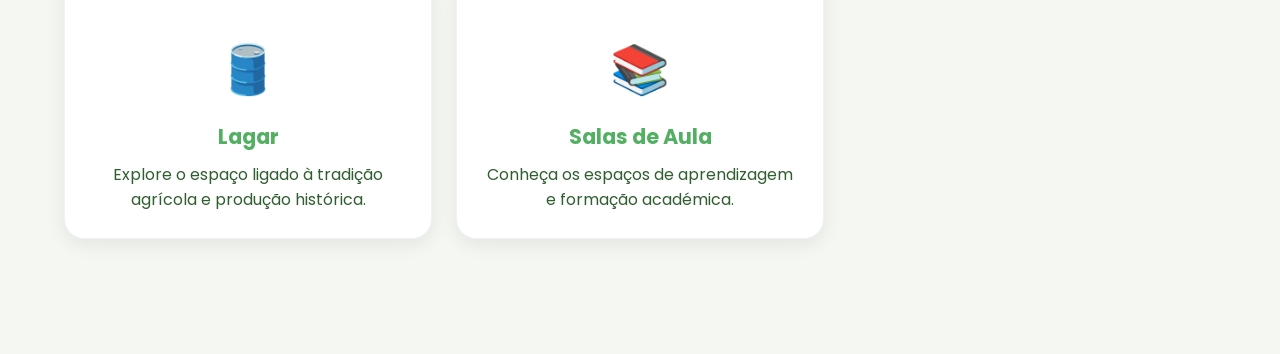
==== commit 2f2b993b: "Add files via upload" ====
--- a/index.html
+++ b/index.html
@@ -17,38 +17,49 @@
 
 <body>
 
-   <!-- HERO -->
+   <!-- Header / MEnu -->
+
 <header class="hero">
 
     <div class="overlay">
 
-        <h1 data-key="heroTitle">
-         Escola Profissional 
-        <br>
-         Agrícola Conde de São Bento
+        <h1>
+            Escola Profissional Agrícola
+            <br>
+            Conde de São Bento
         </h1>
 
-        <p data-key="heroSubtitle">
+        <p>
             Entrada Principal
         </p>
 
-        <img src="img/logo_escola.png" alt="Logo EPACSB" class="logo">
-
-        <!-- LANGUAGE -->
-    
-    <div class="language-switcher">
-
-    <button onclick="changeLanguage('pt')">PT</button>
-
-    <button onclick="changeLanguage('en')">EN</button>
-
-    <button onclick="changeLanguage('fr')">FR</button>
-
-</div>
-
-</div>
-
-    </header>
+        <a href="index.html">
+
+            <img src="img/logo_escola.png" 
+                 alt="Logo EPACSB" 
+                 class="logo">
+
+        </a>
+
+        <div class="language-switcher">
+
+            <button onclick="changeLanguage('pt')">
+                PT
+            </button>
+
+            <button onclick="changeLanguage('en')">
+                EN
+            </button>
+
+            <button onclick="changeLanguage('fr')">
+                FR
+            </button>
+
+        </div>
+
+    </div>
+
+</header>
 
     <!-- CONTENT -->
     <main class="container">
@@ -261,8 +272,8 @@
 
         </a>
         
-        <!-- SALA LED -->
-         <a href="salaLED.html" class="campus-card">
+       <!-- SALA LED -->
+<a href="salaLED.html" class="campus-card">
 
     <div class="campus-icon">
         💡
@@ -280,9 +291,9 @@
 
     </div>
 
-    <!-- LAGAR -->
-
-    <a href="lagar.html" class="campus-card">
+
+<!-- LAGAR -->
+<a href="lagar.html" class="campus-card">
 
     <div class="campus-icon">
         🛢️
--- a/style.css
+++ b/style.css
@@ -318,6 +318,8 @@
 
 /* CAMPUS */
 
+/* CAMPUS */
+
 .campus-section{
 
     margin-top:70px;
@@ -362,6 +364,13 @@
     transform:translateY(-5px);
 }
 
+.campus-icon{
+
+    font-size:3rem;
+
+    margin-bottom:15px;
+}
+
 .campus-content h3{
 
     color:var(--main-green);
@@ -378,3 +387,25 @@
     line-height:1.6;
 }
 
+/* TABLET */
+
+@media(min-width:768px){
+
+    .campus-grid{
+
+        grid-template-columns:repeat(2,1fr);
+    }
+
+}
+
+/* DESKTOP */
+
+@media(min-width:1100px){
+
+    .campus-grid{
+
+        grid-template-columns:repeat(3,1fr);
+    }
+
+}
+
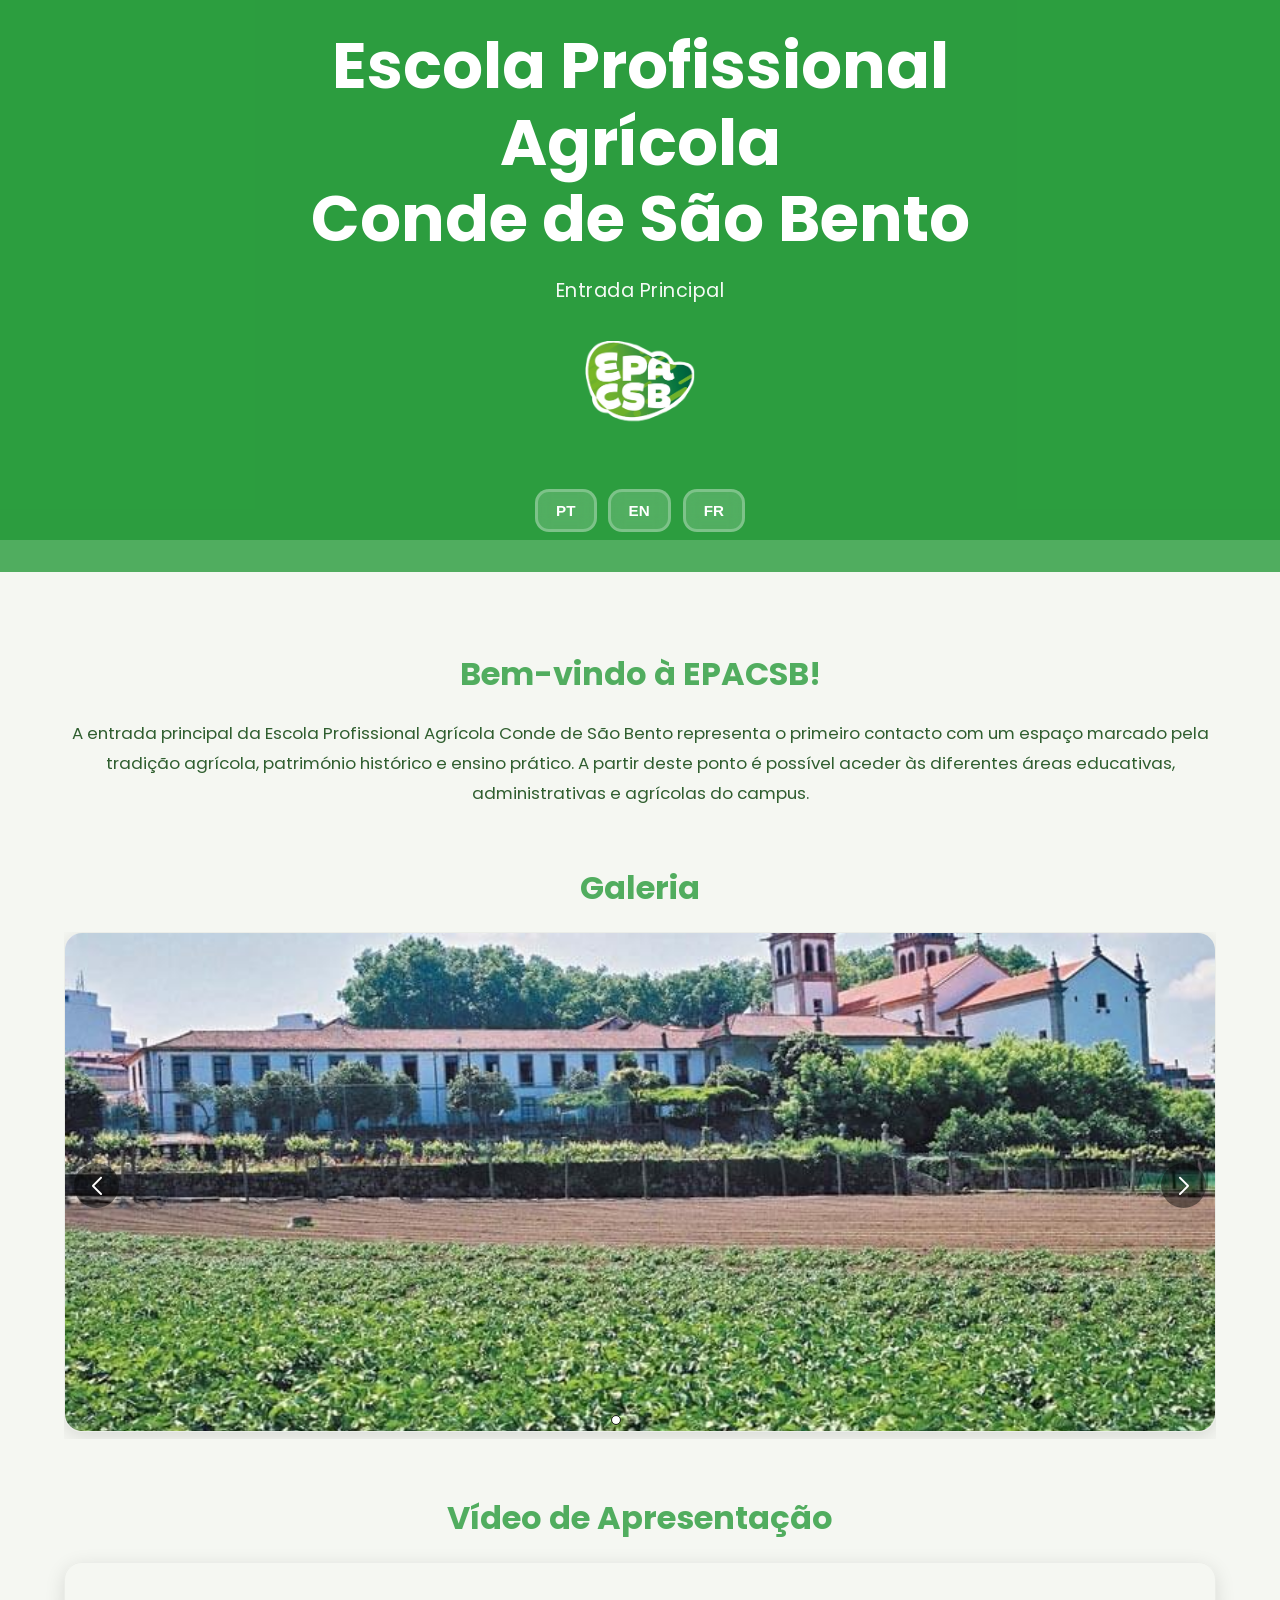
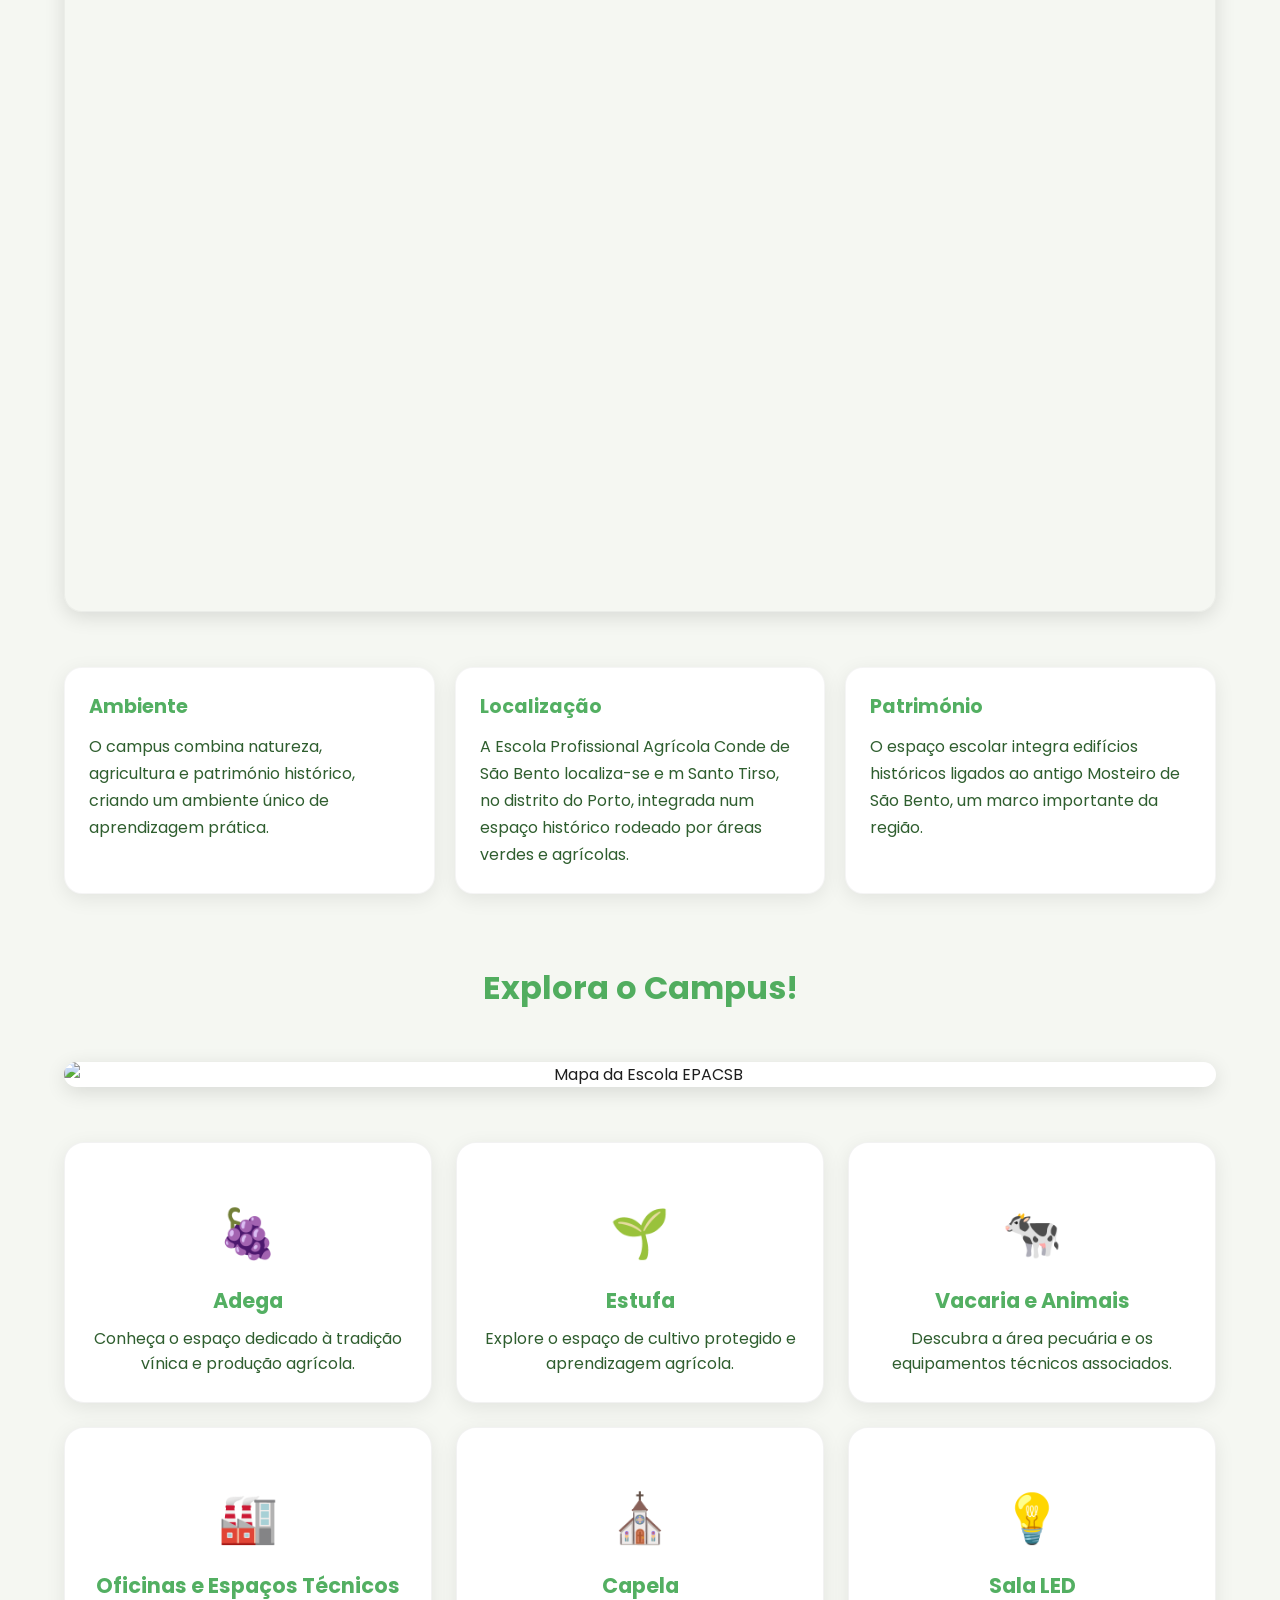
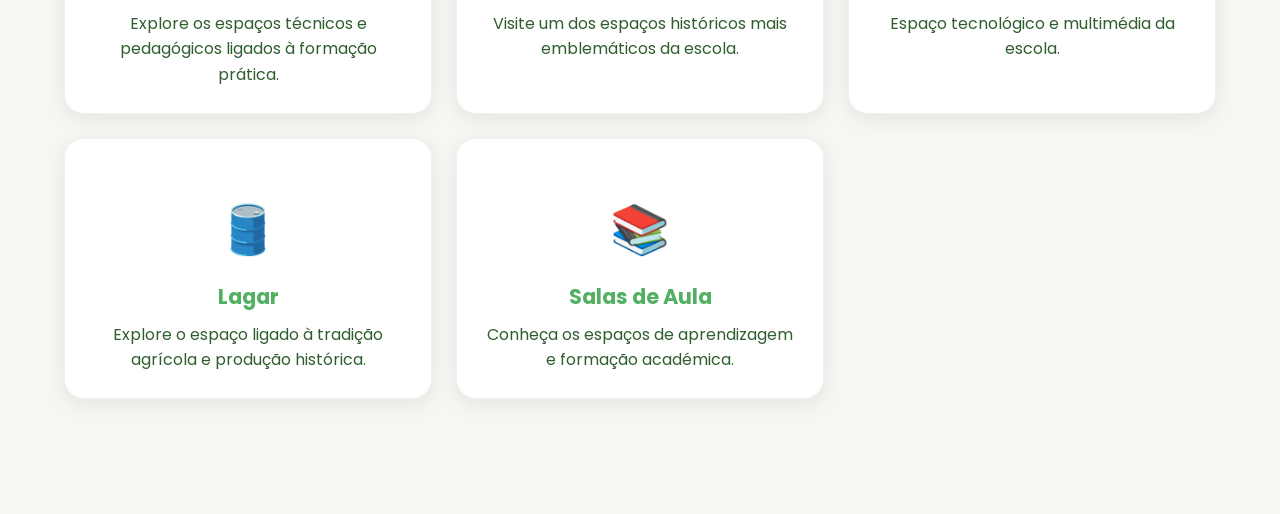
==== commit febe7d4c: "Add files via upload" ====
--- a/index.html
+++ b/index.html
@@ -163,12 +163,27 @@
         <!-- ESPAÇOS DISPONIVEIS -->
 
        <!-- CAMPUS -->
+        
 
 <section class="campus-section">
 
     <h2 data-key="campusTitle">
         Explora o Campus!
     </h2>
+    <!-- MAPA DA ESCOLA -->
+
+<section class="map-section">
+
+    <div class="map-container">
+
+        <img src="img/Planta-Escola.png" 
+             alt="Mapa da Escola EPACSB">
+
+    </div>
+
+
+
+</section>
 
     <div class="campus-grid">
 
@@ -221,7 +236,7 @@
             <div class="campus-content">
 
                 <h3 data-key="vacariaTitle">
-                    Vacaria
+                    Vacaria e Animais
                 </h3>
 
                 <p data-key="vacariaText">
@@ -421,7 +436,7 @@
     "Explore o espaço de cultivo protegido e aprendizagem agrícola.",
 
     vacariaTitle:
-    "Vacaria",
+    "Vacaria e Animais",
 
     vacariaText:
     "Descubra a área pecuária e os equipamentos técnicos associados.",
@@ -511,7 +526,7 @@
     "Explore the protected cultivation and agricultural learning space.",
 
     vacariaTitle:
-    "Dairy Farm",
+    "Dairy Farm and Other Animals",
 
     vacariaText:
     "Discover the livestock area and associated technical equipment.",
@@ -601,7 +616,7 @@
     "Explorez l’espace de culture protégée et d’apprentissage agricole.",
 
     vacariaTitle:
-    "Étable",
+    "Étable et Animaux",
 
     vacariaText:
     "Découvrez la zone d’élevage et les équipements techniques associés.",
--- a/style.css
+++ b/style.css
@@ -1,5 +1,5 @@
 :root{
-    --main-green: rgba(34, 153, 54, 0.781);
+    --main-green: #229936c7;
 }
 *{
     margin:0;
@@ -84,7 +84,8 @@
 }
 
 h2{
-    color:rgba(34, 153, 54, 0.781);
+    margin-top:50px;
+    color:#229936c7;
     margin-bottom:20px;
     font-size:1.7rem;
     text-align:center;
@@ -409,3 +410,77 @@
 
 }
 
+/* MAPA ESCOLA */
+
+.map-section{
+
+    margin-top:50px;
+
+    text-align:center;
+
+}
+
+
+.map-container{
+
+    width:100%;
+
+    background:white;
+
+    border-radius:20px;
+
+    overflow:hidden;
+
+    box-shadow:0 5px 20px rgba(0,0,0,0.12);
+
+}
+
+
+.map-container img{
+
+    width:100%;
+
+    height:auto;
+
+    display:block;
+
+}
+/* IMAGEM DOS ESPAÇOS */
+
+.image-container{
+
+    width:70%;
+
+    margin:30px auto;
+
+    overflow:hidden;
+
+    border-radius:20px;
+
+    background:white;
+
+    box-shadow:0 5px 20px rgba(0,0,0,0.12);
+
+}
+
+
+.image-container img{
+
+    width:100%;
+
+    height:auto;
+
+    display:block;
+
+}
+.capela-swiper {
+    width:100%;
+    height:500px;
+}
+
+.capela-swiper .swiper-slide img {
+    width:100%;
+    height:100%;
+    object-fit:cover;
+    border-radius:20px;
+}
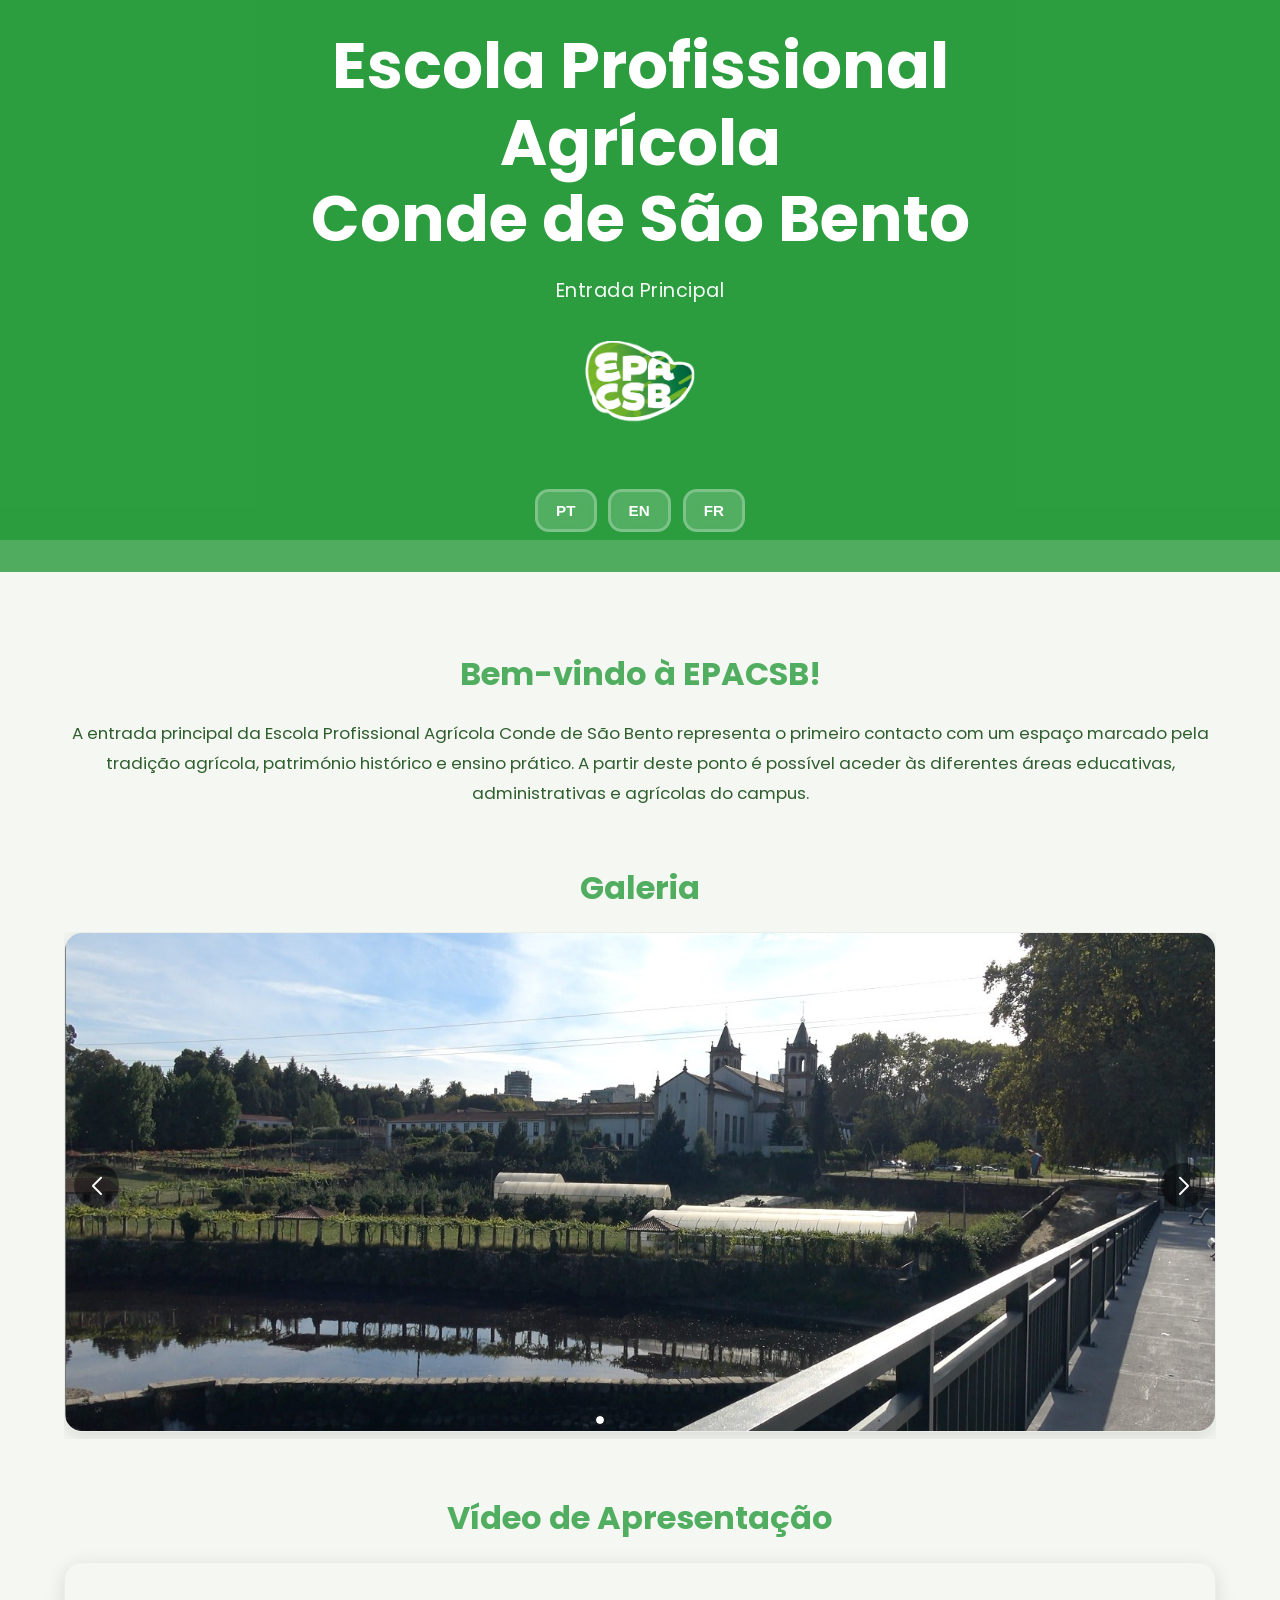
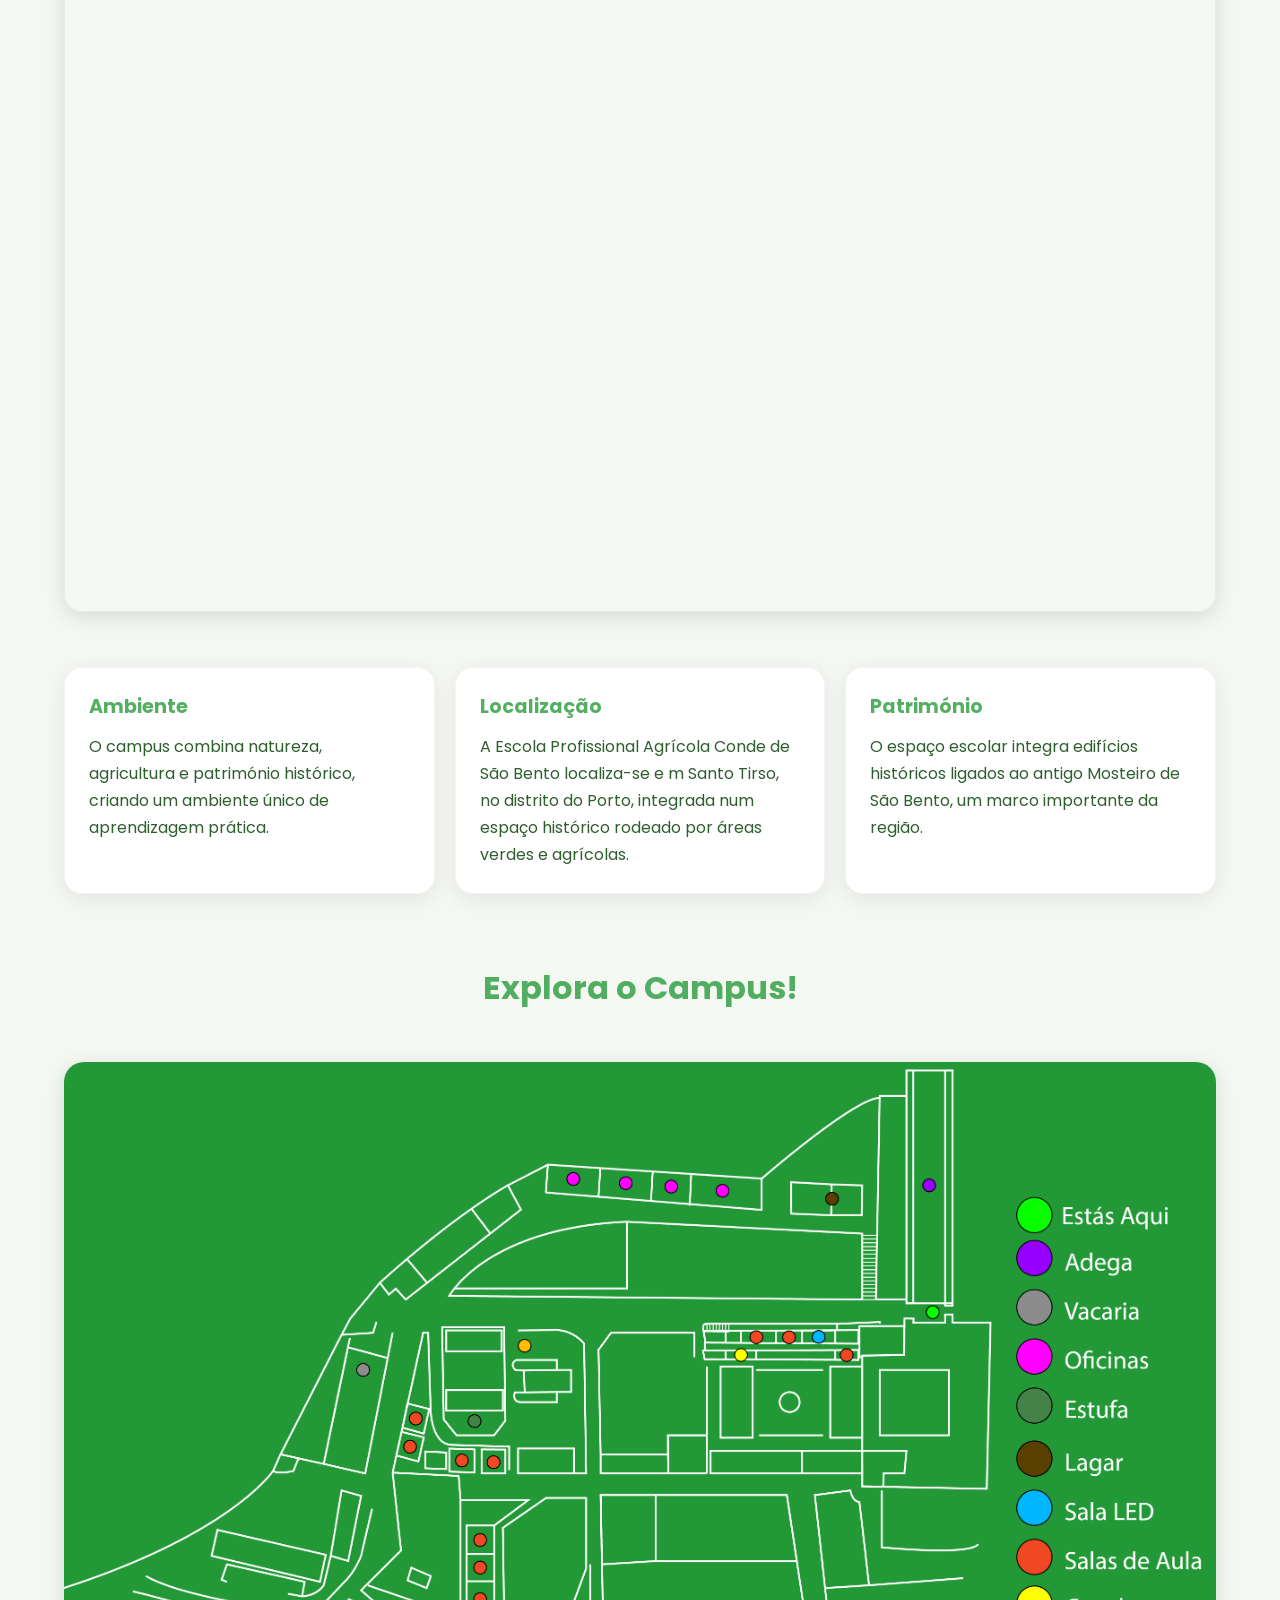
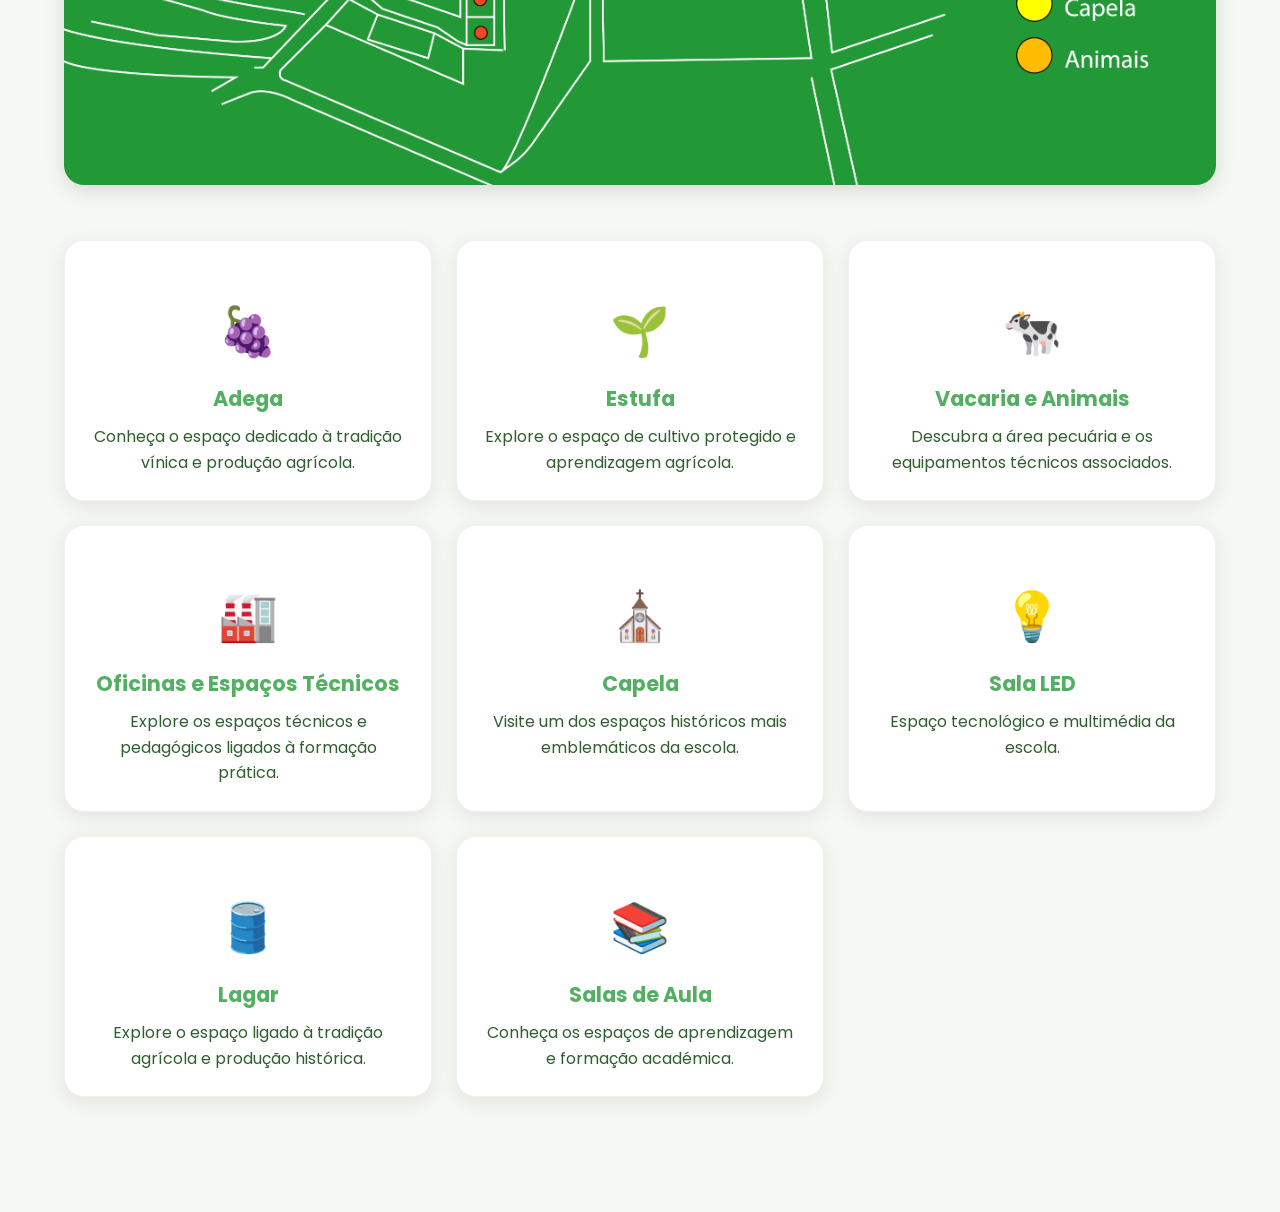
==== commit 54360fe2: "Add files via upload" ====
--- a/index.html
+++ b/index.html
@@ -94,11 +94,18 @@
             </div>
 
             <div class="swiper-slide">
-                <img src="img/ex1.jpg" alt="">
+                <img src="img/ex2.jpg" alt="">
             </div>
             
             <div class="swiper-slide">
-                <img src="img/mosteiro-cima.jpg" alt="">
+                <img src="img/ex3.jpg" alt="">
+            </div>
+
+            <div class="swiper-slide">
+                <img src="img/ex4.jpg" alt="">
+            </div>
+            <div class="swiper-slide">
+                <img src="img/ex5.jpg" alt="">
             </div>
 
         </div>
@@ -177,7 +184,9 @@
     <div class="map-container">
 
         <img src="img/Planta-Escola.png" 
-             alt="Mapa da Escola EPACSB">
+             alt="Mapa da Escola"
+             class="school-map"
+             onclick="openMap(this)">
 
     </div>
 
--- a/style.css
+++ b/style.css
@@ -319,8 +319,6 @@
 
 /* CAMPUS */
 
-/* CAMPUS */
-
 .campus-section{
 
     margin-top:70px;
@@ -420,7 +418,6 @@
 
 }
 
-
 .map-container{
 
     width:100%;
@@ -435,7 +432,6 @@
 
 }
 
-
 .map-container img{
 
     width:100%;
@@ -444,7 +440,41 @@
 
     display:block;
 
-}
+    cursor:pointer;
+
+}
+.map-fullscreen{
+
+    position:fixed;
+
+    top:0;
+    left:0;
+
+    width:100%;
+    height:100%;
+
+    background:rgba(0,0,0,0.85);
+
+    display:flex;
+
+    justify-content:center;
+
+    align-items:center;
+
+    z-index:9999;
+
+}
+
+.map-fullscreen img{
+
+    max-width:95%;
+    max-height:95%;
+
+    object-fit:contain;
+
+}
+
+
 /* IMAGEM DOS ESPAÇOS */
 
 .image-container{
@@ -483,4 +513,5 @@
     height:100%;
     object-fit:cover;
     border-radius:20px;
-}+}
+
